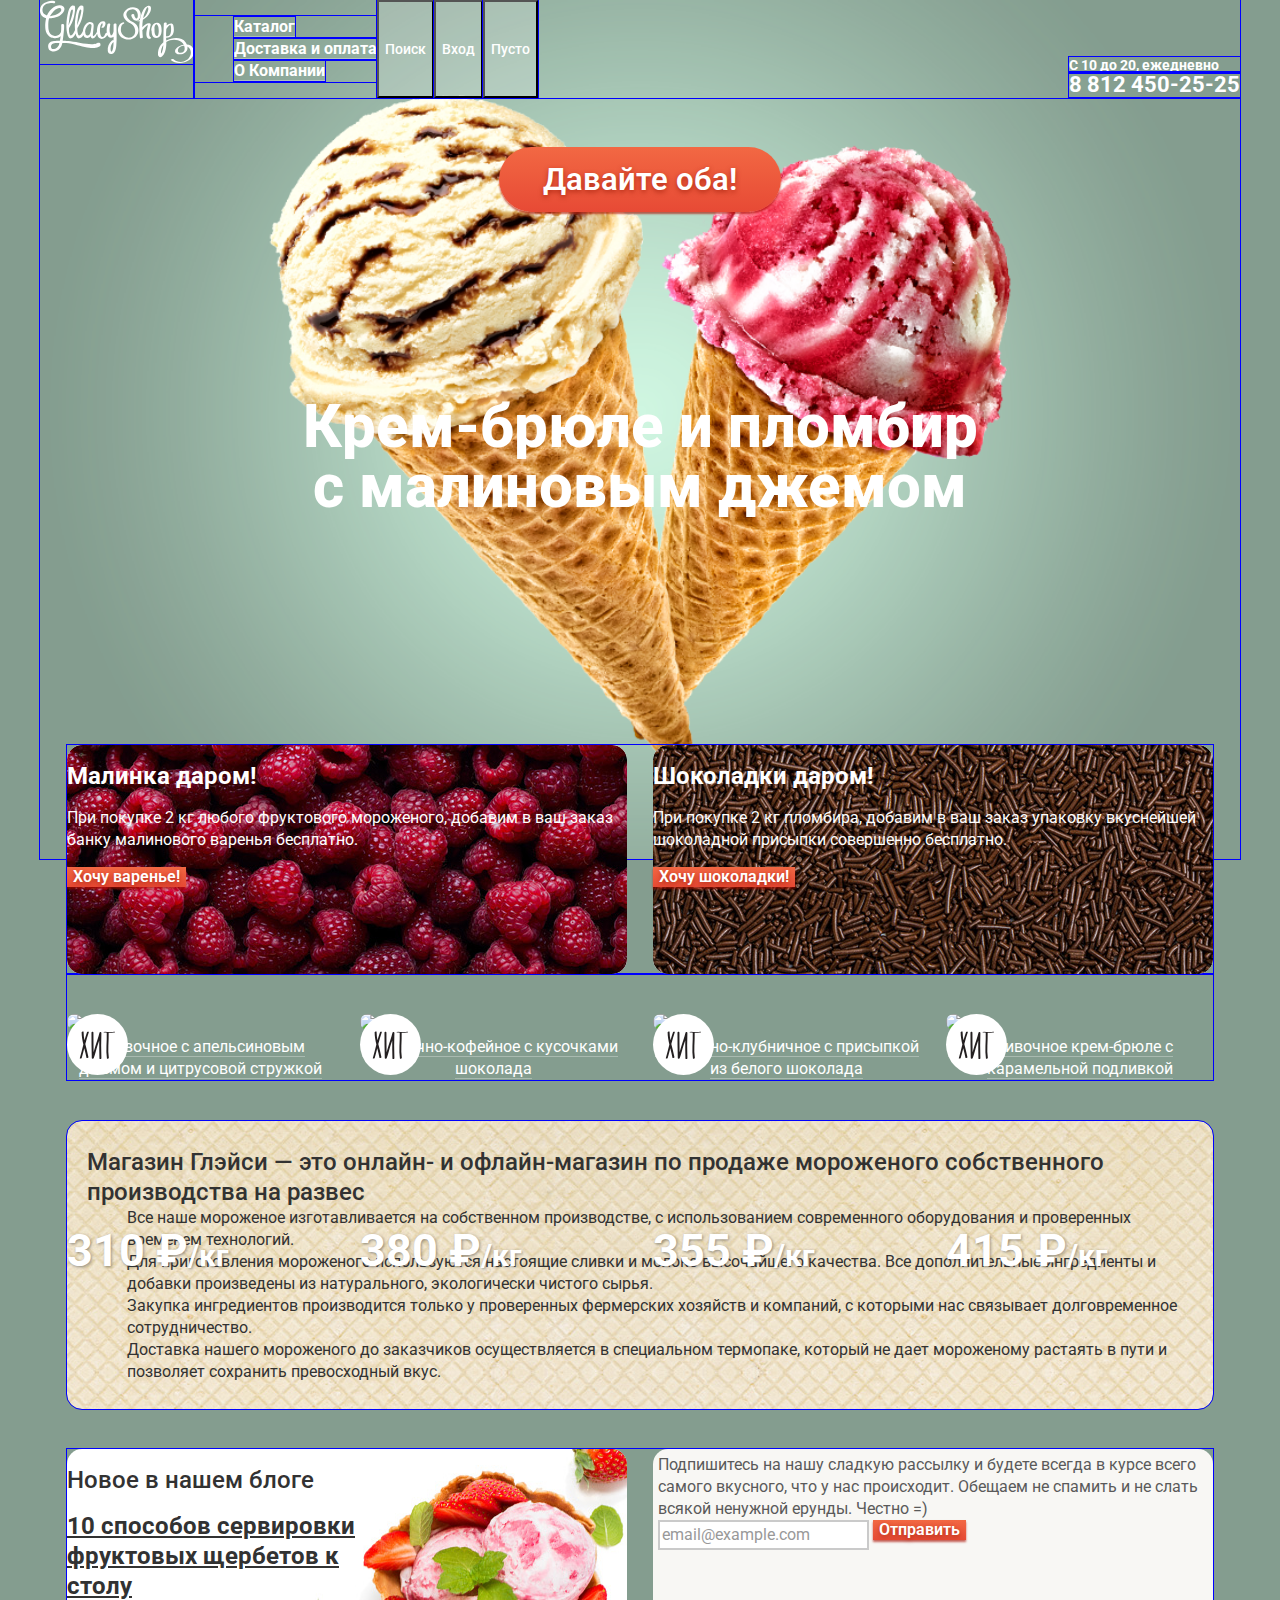
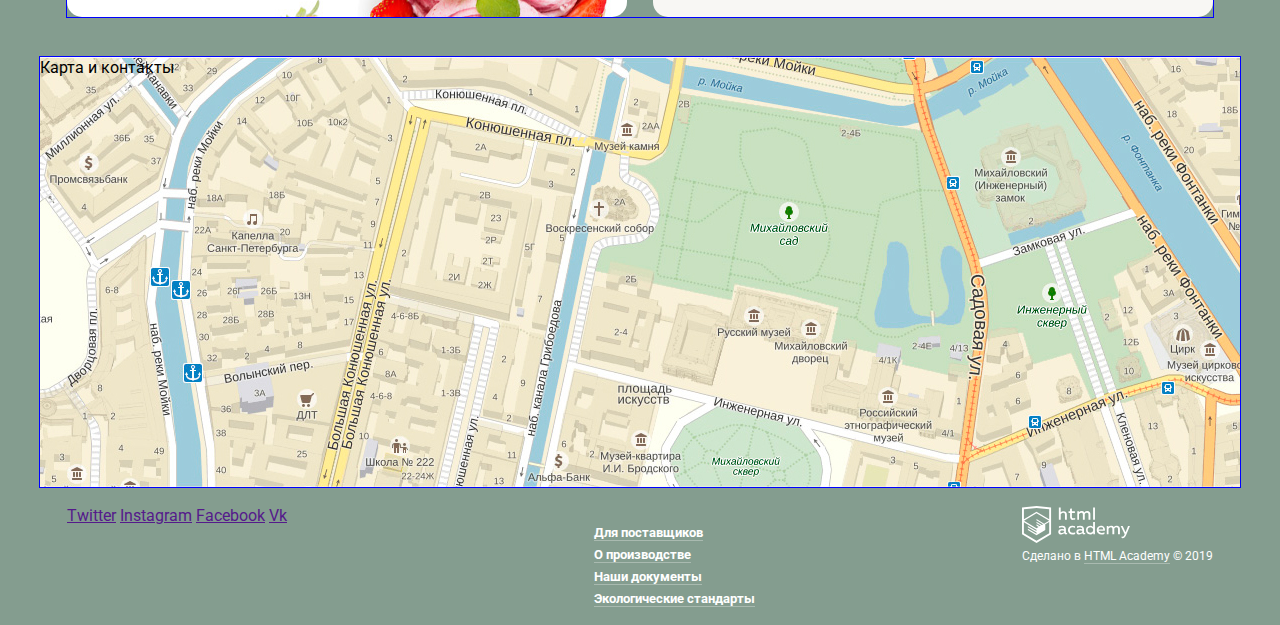
==== index.html @ 3968774e "временно поставил слайдшоу. оформление не финальное." ====
<!DOCTYPE html>
<html lang="ru">

  <head>
    <meta charset="utf-8">
    <title>HTML Academy: Глейси</title>
    <link rel="stylesheet" href="css/normalize.css">
    <link rel="stylesheet" href="css/style.css">
    <link href="https://fonts.googleapis.com/css?family=Roboto:400,500,700&display=swap" rel="stylesheet">
  </head>

  <body>

    <header class="header">
      <div class="header-top">
        <a><img class="logo" src="img/logo.svg" alt="Глейси"></a>
        <nav class="main-menu">
          <ul class="menu-list">
            <li class="menu-item">
              <a href="catalog.html">Каталог</a>
              <ul class="menu-sub-list visually-hidden">
                <li class="menu-sub-item"><a href="">Новинки</a></li>
                <li class="menu-sub-item"><a href="catalog.html">Сливочное</a></li>
                <li class="menu-sub-item"><a href="">Щербеты</a></li>
                <li class="menu-sub-item"><a href="">Фруктовый лед</a></li>
                <li class="menu-sub-item"><a href="">Мелорин</a></li>
              </ul>
            </li>
            <li class="menu-item"><a href="">Доставка и оплата</a></li>
            <li class="menu-item"><a href="">О Компании</a></li">
          </ul>
        </nav>
        
        <button class="header-button" type="button">Поиск</button>
        <div class="visually-hidden">
          <form name="search" method="GET" action="https://echo.htmlacademy.ru">
            <label class="visually-hidden" for="search">
              Поиск:
            </label>
            <input class="input-field" type="search" name="search" placeholder="Крем-брюле" id="search">
            <button class="visually-hidden">Найти</button>
          </form>
        </div>

        <button class="header-button auth-button" type="button">Вход</button>
        <div class="visually-hidden">
          <form name="auth" method="POST" action="https://echo.htmlacademy.ru">
            <label class="visually-hidden" for="auth-email">Email:</label>
            <input class="input-field" type="email" name="email" placeholder="email@example.com" id="auth-email" required>

            <label for="auth-password" class="visually-hidden">Пароль:</label>
            <input class="input-field" type="password" name="password" placeholder="••••••••" id="auth-password" required>
            
            <button>Войти</button>

            <a class="link-black" href="">Забыли пароль?</a>
            <a class="link-black" href="">Новая регистрация</a>
          </form>
        </div>

        <button class="header-button basket-button" type="button">Пусто</button>
      </div>
      
        <div class="work-info">
          <p class="work-time">С 10 до 20, ежедневно</p>
          <p class="work-phone"><a href="tel:88124502525">8 812 450-25-25</a></p>
        </div>
    </header>

    <main class="main">

      <section class="slideshow">
        <div class="slide">
          <h3>Крем-брюле и пломбир с малиновым джемом</h3>
          <a class="link-button slide-button" href="#">Давайте оба!</a>
        </div>
      </section>

      <section class="short-banners">
        <div class="raspberry-banner">
          <h2>Малинка даром!</h2>
          <p>При покупке 2 кг любого фруктового мороженого, добавим в ваш заказ банку малинового варенья бесплатно.</p>
          <button class="action-button" type="button">Хочу варенье!</button>
        </div>

        <div class="chocolate-banner">
          <h2>Шоколадки даром!</h2>
          <p>При покупке 2 кг пломбира, добавим в ваш заказ упаковку вкуснейшей шоколадной присыпки совершенно бесплатно.</p>
          <button class="action-button" type="button">Хочу шоколадки!</button>
        </div>
      </section>

      <section class="goods-offer">
        <ul class="catalog-list">
          <li class="catalog-item hit">
            <figure class="catalog-position">
              <img src="./img/icecreams/1.jpg">
              <figcaption class="item-caption">
                <a class="link" href="">Сливочное с апельсиновым джемом и цитрусовой стружкой</a>
              </figcaption>
            </figure>
            <div class="item-price">310 ₽<span>/кг</span></span></div>
          </li>
          <li class="catalog-item hit">
            <figure class="catalog-position">
              <img src="./img/icecreams/2.jpg">
              <figcaption class="item-caption">
                <a class="link" href="">Сливочно-кофейное с кусочками шоколада</a>
              </figcaption>
            </figure>
            <div class="item-price">380 ₽<span>/кг</span></span></div>
          </li>
          <li class="catalog-item hit">
            <figure class="catalog-position">
              <img src="./img/icecreams/3.jpg">
              <figcaption class="item-caption">
                <a class="link" href="">Сливочно-клубничное с присыпкой из белого шоколада</a>
              </figcaption>
            </figure>
            <div class="item-price">355 ₽<span>/кг</span></span></div>
          </li>
          <li class="catalog-item hit">
            <figure class="catalog-position">
              <img src="./img/icecreams/4.jpg">
              <figcaption class="item-caption">
                <a class="link" href="">Сливочное крем-брюле с карамельной подливкой</a>
              </figcaption>
            </figure>
            <div class="item-price">415 ₽<span>/кг</span></span></div>
          </li>
        </ul>
      </section>

      <article class="about-us">
        <h1>Магазин Глэйси — это онлайн- и офлайн-магазин по продаже мороженого собственного производства на развес</h1>
        <ul class="about-list">
          <li class="about-item">
            Все наше мороженое изготавливается на собственном производстве, с использованием современного оборудования и проверенных временем технологий.
          </li>
          <li class="about-item">
            Для приготовления мороженого используются настоящие сливки и молоко высочайшего качества. Все дополнительные ингредиенты и добавки произведены из натурального, экологически чистого сырья.
          </li>
          <li class="about-item">
            Закупка ингредиентов  производится только у проверенных фермерских хозяйств и компаний, с которыми нас связывает долговременное сотрудничество.
          </li>
          <li class="about-item">
            Доставка нашего мороженого до заказчиков осуществляется в специальном термопаке, который не дает мороженому растаять в пути и позволяет сохранить превосходный вкус.
          </li>
        </ul>
      </article>
        <div class="blocks">  
          <article class="blog-news">
            <h2>Новое в нашем блоге</h2>
            <p class="news-paragraph"><a href="">10 способов сервировки<br>фруктовых щербетов к<br>столу</a></p>
          </article>
          
          <article class="subscribe-block">
            <div class="subscribe-content">
              <h2 class="visually-hidden">Подписка на рассылку</h2>
              <p>Подпишитесь на нашу сладкую рассылку и будете всегда в курсе всего самого вкусного, что у нас происходит. Обещаем не спамить и не слать всякой ненужной ерунды. Честно =)</p>
              <form name="subscribe" method="POST" action="https://echo.htmlacademy.ru">
                <label class="visually-hidden" for="subscribe-email">Email:</label>
                <input class="input-field" type="email" name="email" placeholder="email@example.com" id="subscribe-email" required>
                <button class="action-button">Отправить</button>
              </form>
            </div>
          </article>
        </div>

      <section class="contacts">
        <h2 class="visually-hidden">Наш адрес</h2>
        Карта и контакты
      </section>
      
    </main>

    <footer class="footer">
      <div class="social-links">
        <a href="">Twitter</a>
        <a href="">Instagram</a>
        <a href="">Facebook</a>
        <a href="">Vk</a>
      </div>
      <ul class="papers-list">
        <li class="papers-item"><a class="link" href="">Для поставщиков</a></li>
        <li class="papers-item"><a class="link" href="">О производстве</a></li>
        <li class="papers-item"><a class="link" href="">Наши документы</a></li>
        <li class="papers-item"><a class="link" href="">Экологические стандарты</a></li>
      </ul>
      <div class="designed-by">
        <a href="https://htmlacademy.ru/intensive/htmlcss"><img class="htmlacademy-logo" src="img/logo-htmlacademy.svg" width="108" height="39" alt="логотип html academy"></a><br>
        Сделано в <a class="link" href="https://htmlacademy.ru/intensive/htmlcss">HTML Academy</a> © 2019
      </div>
    </footer>

    <div class="feedback visually-hidden">
      <h2>Мы обязательно вам ответим!</h2>
      <button type="button">Закрыть</button>
      <form name="feedback" method="POST" action="https://echo.htmlacademy.ru">
        <label class="visually-hidden" for="feedback-name">Имя и фамилия:</label>
        <input class="input-field" type="text" name="name" placeholder="Имя Фамилия" id="feedback-name" required>
        
        <label class="visually-hidden" for="feedback-email">Email:</label>
        <input class="input-field" type="email" name="email" placeholder="email@example.com" id="feedback-email" required>
        
        <label class="visually-hidden" for="feedback-message">Сообщение:</label>
        <textarea class="input-field" name="message" rows="6" placeholder="В свободной форме" id="feedback-message" required></textarea>
        
        <button class="action-button">Отправить</button>
      </form>
      
    </div>
  </body>
</html>
---- css/style.css ----
/* 
Памятка:

1. Позиционирование
2. Блочная модель
3. Типографика
4. Оформление
5. Анимация
6. Разное 
*/

html {
  box-sizing: border-box;
}

body {
  font-family: "Roboto", "Arial", sans-serif;
  font-size: 16px;
  line-height: 22px;

  background-color: #849d8f;
}

.link {
  color: #ffffff;
  text-decoration: none;

  border-bottom: 1px solid rgba(255, 255, 255, 0.3);
}

.link:hover,
.link:active {
  color: #ffbc9e;

  border-bottom: 1px solid rgba(255, 188, 158, 0.3);
}

.link-black {
  color: #323232;
  text-decoration: none;

  border-bottom: 1px solid rgba(50, 50, 50, 0.3);
}

.link-black:hover,
.link-black:active {
  color: #e84d37;

  border-bottom: 1px solid rgba(232, 77, 55, 0.3);
}

*, *::before, *::after {
  box-sizing: inherit;
}

.input-field {
  font-size: 16px;
  line-height: 24px;
  font-weight: bold;
  color: #323232;
  
  border: solid 2px rgba(154, 154, 154, 0.52);
}

.input-field::placeholder {
  font-weight: normal;
  color: #999999;
}

.input-field:focus {
  border: solid 2px rgba(46, 136, 228, 0.52);
}

.visually-hidden:not(:focus):not(:active) {
  position: absolute;

  width: 1px;
  height: 1px;
  margin: -1px;
  border: 0;
  padding: 0;

  white-space: nowrap;

  clip-path: inset(100%);
  clip: rect(0 0 0 0);
  overflow: hidden;
}

.header, 
.main, 
.footer {
  width: 1200px;
  margin: 0 auto;
}
.header *,
main > * {
  outline: 1px solid blue;
}
/* header */


.header {
  display: flex;
  flex-direction: column;
  position: relative;
}

.header-top {
  display: flex;
  
}

.menu-list {
  list-style: none;
}

.menu-item a {
  font-weight: bold;
  line-height: 18px;
  color: #ffffff;
  text-decoration: none;

  border-bottom: 1px solid rgba(255, 255, 255, 0.3);
}

.menu-item a:hover {
  color: #333333;

  background-color: #f7f6f3;
}

.menu-sub-list {
  background-color: #f8f7f4;

  list-style: none;
}

.menu-sub-item a {
  font-size: 14px;
  font-weight: normal;
  line-height: 16px;
  color: #323232;
  text-decoration: none;
  
}

.menu-sub-item a:hover {
  background-color: #fbded7;
}

.menu-sub-item a:active {
  background-color: #f6b5a5;

  text-decoration: none;
}

.menu-sub-item > a {
  font-weight: bold;
}

a.active {
  color: #ffffff;

  border: 0;
  background-color: #d07058;
}

.header-button {
  text-align: right;
  font-size: 14px;
  font-weight: 500;
  line-height: 16px;
  color: #ffffff;

  background-color: rgba(255, 255, 255, 0.2);
}

.header-button:hover {
  color: #323232;

  background-color: #ffffff;  
}

.not-empty {
  color: #323232;

  background-color: #ffffff;
}

.work-info {
  position: absolute;
  bottom: 0;
  right: 0;
}

.work-time {
  margin: 0;
  
  font-size: 14px;
  font-weight: bold;
  line-height: 16px;
  color: #ffffff;
  
}

.work-phone {
  margin: 0;
}

.work-phone a {
  font-size: 22px;
  font-weight: bold;
  line-height: 24px;
  color: #ffffff;
  text-decoration: none;
}

/* main */
.slideshow {
  position: absolute;
  top: 0;

  z-index: -1;
}

.slide {
  width: 1200px;
  height: 859px;

  text-align: center;

  background-image: url("../img/slide-1.png");
  background-repeat: no-repeat;
  background-size: 100%;
  background-position: top center;
  
}

.slide h3 {  
  position: relative;
  top: 397px;

  width: 700px;
  margin: 0 auto;
  margin-bottom: 27px;
  
  font-size: 60px;
  line-height: 60px;
  font-weight: 800;
  color: #ffffff;
}

.short-banners {
  position: relative;
  display: flex;
  justify-content: space-between;

  margin: 647px 27px 0 27px;
}

.raspberry-banner,
.chocolate-banner {
  width: 560px;
  height: 229px;

  color: #ffffff;
  background-repeat: no-repeat;
  background-size: cover;

  border-radius: 15px;
}
.raspberry-banner {
  background-image: url("../img/raspberry.jpg");
}

.chocolate-banner {
  background-image: url("../img/chocolate-powder.jpg");
}

.goods-offer {
  margin: 0 27px;
  
  
}

.catalog-list {
  display: flex;
  justify-content: space-between;
  flex-wrap: wrap;

  margin: 0;
  padding: 0;

  list-style: none;
  
}

.catalog-position {
  margin: 0;

}

.catalog-item {
  position: relative;

  margin: 0;
  margin-top: 40px;
  
  width: 267px;
}

.hit::before {
  content: "";
  position: absolute;
  top: 0;
  left: 0;

  width: 61px;
  height: 61px;

  background-image: url("../img/icons/hit.svg");
  background-repeat: no-repeat;
  background-size: 100%;
}

.catalog-item img {
  border-radius: 50%;
}

.item-caption {
  text-align: center;
}

.item-price {
  position: absolute;
  top: 214px;
  left: 0;

  font-size: 45px;
  font-weight: bold;
  line-height: 45px;
  line-height: 1;
  color: #ffffff;
  text-shadow: 1px 1px 3px rgba(49, 50, 53, 0.5);
}

.item-price span {
  text-shadow: 1px 1px 3px rgba(49, 50, 53, 0.5);
  font-size: 30px;
  font-weight: bold;
  line-height: 45px;
  color: #ffffff;
}

.about-us {
  margin: 0 27px;
  margin-top: 41px;
  padding: 26px 20px;

  border-radius: 15px;
  background-color: #ebddc0;
  background-image: url("../img/waffle.jpg");
  background-repeat: no-repeat;
}

.about-us h1 {
  margin: 0;

  font-size: 24px;
  font-weight: 500;
  line-height: 30px;
  color: #323232;
}

.about-list {
  margin: 0;
  list-style: none;
}

.about-item {
  color: #323232;
}
.blocks {
  display: flex;
  justify-content: space-between;

  margin: 0 27px;
  margin-top: 40px;
}

.blog-news {
  width: 560px;

  border-radius: 15px;
  background-color: #ffffff;
  background-image: url(../img/strawberry.jpg);
  background-repeat: no-repeat;
}

.blog-news h2 {
  font-weight: 500;
  color: #323232;
}

.news-paragraph a {
  font-size: 24px;
  font-weight: bold;
  line-height: 30px;
  color: #323232;
}

.news-paragraph a:hover {
  color: #e84d37;
}

.subscribe-block {
  width: 560px;
  padding: 5px;

  border-radius: 15px;
  background-color: #f8f7f4;
  background-image: url(../img/post.svg);
  background-repeat: no-repeat;
}

.subscribe-content {
  border-radius: 15px;
  background-color: #f8f7f4;
  height: 100%;
}

.subscribe-block p {
  margin: 0;
  font-weight: normal;
  color: #5a5a5a;
}

.feedback h2 {
  font-size: 24px;
  font-weight: 500;
  color: #323232;
}

.contacts {
  margin-top: 40px;

  width: 1200px;
  height: 430px
  ;
  background-image: url("../img/map.jpg");
  background-repeat: no-repeat;
  background-size: cover;
  background-position: center;
}

.catalog {
  display: flex;
  flex-direction: column;
  align-items: flex-end;
}

.catalog > * {
  /* outline: 1px solid red; */
}

.paginator {
  display: flex;
  justify-content: space-between;

  margin: 0;
  padding: 0;

  list-style: none;
  width: 190px;
}

.slide-button {
  padding: 12px 44px;

  font-size: 31px;
  line-height: 41px;

  border-radius: 50px;
}

.link-button,
.action-button {
  display: inline-block;
  
  font-weight: 600;

  text-align: center;
  color: #ffffff;
  vertical-align: top;
  text-decoration: none;
  text-shadow: 0 2px 5px rgba(160, 32, 11, 0.76);

  background: #f26843;
  background: linear-gradient(to bottom, #f26843 0%, #e74a35 100%);
  
  box-shadow: 0 2px 2px rgba(172, 16, 0, 0.64);
  border: none;

  cursor: pointer;
}

.link-button:hover,
.action-button:hover {
  background: linear-gradient(to bottom, #f58669 0%, #ec6f5e 100%);
  box-shadow: 0 2px 2px rgba(172, 16, 0, 1);
  }

.link-button:active,
.action-button:active {
  background: linear-gradient(to bottom, #d84732 0%, #e1613e 100%);
  box-shadow: inset 0 2px 2px rgba(172, 16, 0, 1);
}

.breadcrumbs {
  font-size: 14px;
  line-height: 16px;
  color: #ffffff;
}

.title {
  font-size: 35px;
  font-weight: bold;
  line-height: 41px;
  color: #ffffff;
}

/* footer */
footer {
  display: flex;
  justify-content: space-between;

  padding: 0 27px;
  padding-top: 18px;
}

.papers-list {
  list-style: none;
}

.papers-item a {
  font-size: 13px;
  font-weight: bold;
  line-height: 16px;

}

.designed-by {
  font-size: 12px;
  line-height: 16px;
  color: #fefefe;
}

.designed-by a {
  font-size: 12px;
  line-height: 16px;
}
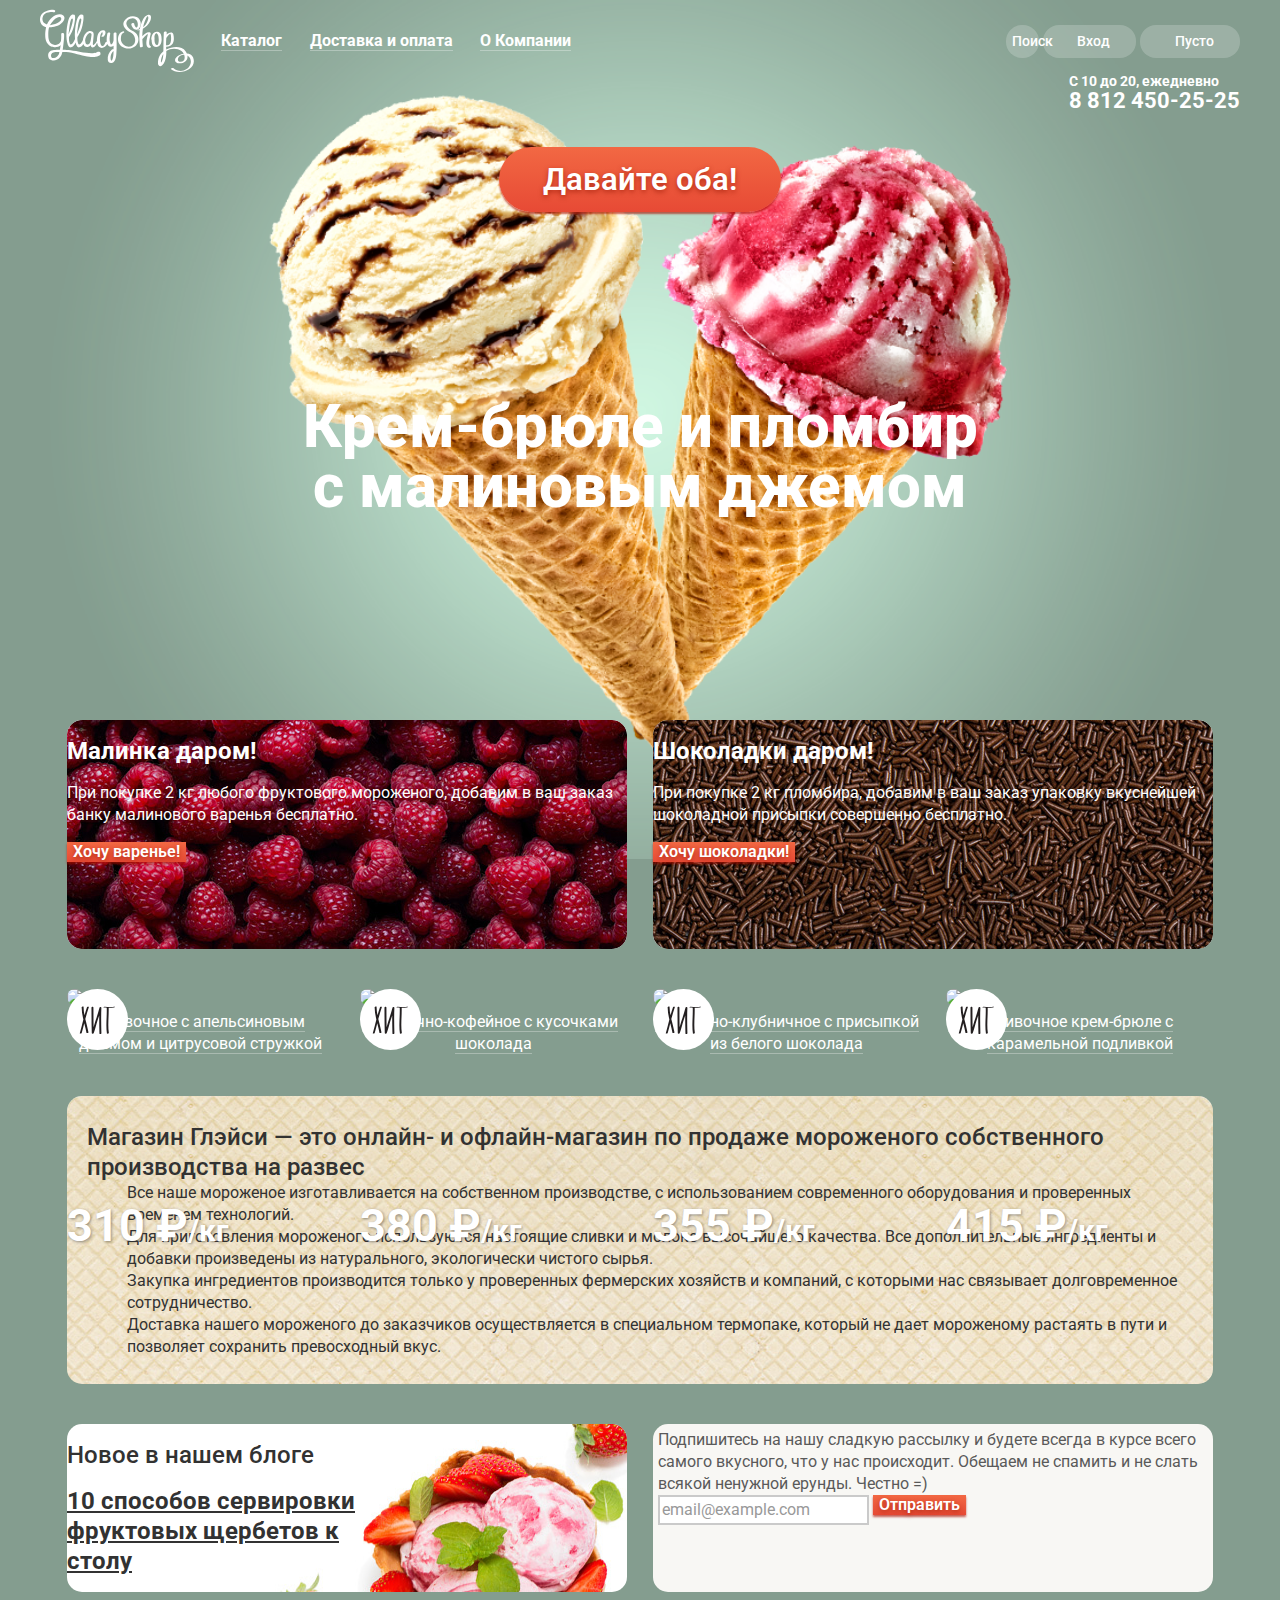
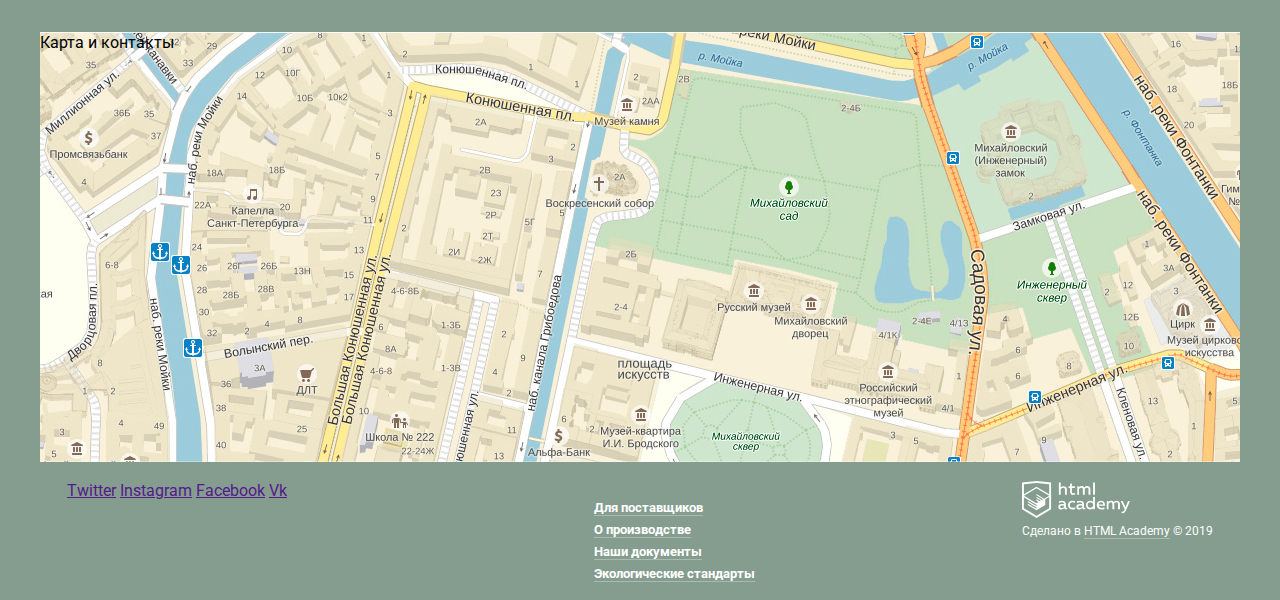
==== commit 0cc7ca2b: "стилизация заголовка" ====
--- a/index.html
+++ b/index.html
@@ -13,7 +13,8 @@
 
     <header class="header">
       <div class="header-top">
-        <a><img class="logo" src="img/logo.svg" alt="Глейси"></a>
+        <a class="link-logo"><img class="logo" src="img/logo.svg" alt="Глейси"></a>
+
         <nav class="main-menu">
           <ul class="menu-list">
             <li class="menu-item">
@@ -31,40 +32,43 @@
           </ul>
         </nav>
         
-        <button class="header-button" type="button">Поиск</button>
-        <div class="visually-hidden">
-          <form name="search" method="GET" action="https://echo.htmlacademy.ru">
-            <label class="visually-hidden" for="search">
-              Поиск:
-            </label>
-            <input class="input-field" type="search" name="search" placeholder="Крем-брюле" id="search">
-            <button class="visually-hidden">Найти</button>
-          </form>
-        </div>
-
-        <button class="header-button auth-button" type="button">Вход</button>
-        <div class="visually-hidden">
-          <form name="auth" method="POST" action="https://echo.htmlacademy.ru">
-            <label class="visually-hidden" for="auth-email">Email:</label>
-            <input class="input-field" type="email" name="email" placeholder="email@example.com" id="auth-email" required>
-
-            <label for="auth-password" class="visually-hidden">Пароль:</label>
-            <input class="input-field" type="password" name="password" placeholder="••••••••" id="auth-password" required>
-            
-            <button>Войти</button>
-
-            <a class="link-black" href="">Забыли пароль?</a>
-            <a class="link-black" href="">Новая регистрация</a>
-          </form>
-        </div>
-
-        <button class="header-button basket-button" type="button">Пусто</button>
+        <div class="header-buttons">
+          <button class="header-button search-button" type="button">Поиск</button>
+          <div class="visually-hidden">
+            <form name="search" method="GET" action="https://echo.htmlacademy.ru">
+              <label class="visually-hidden" for="search">
+                Поиск:
+              </label>
+              <input class="input-field" type="search" name="search" placeholder="Крем-брюле" id="search">
+              <button class="visually-hidden">Найти</button>
+            </form>
+          </div>
+
+          <button class="header-button auth-button" type="button">Вход</button>
+
+          <div class="visually-hidden">
+            <form name="auth" method="POST" action="https://echo.htmlacademy.ru">
+              <label class="visually-hidden" for="auth-email">Email:</label>
+              <input class="input-field" type="email" name="email" placeholder="email@example.com" id="auth-email" required>
+
+              <label for="auth-password" class="visually-hidden">Пароль:</label>
+              <input class="input-field" type="password" name="password" placeholder="••••••••" id="auth-password" required>
+              
+              <button>Войти</button>
+
+              <a class="link-black" href="">Забыли пароль?</a>
+              <a class="link-black" href="">Новая регистрация</a>
+            </form>
+          </div>
+
+          <button class="header-button basket-button" type="button">Пусто</button>
+        </div>
       </div>
       
-        <div class="work-info">
-          <p class="work-time">С 10 до 20, ежедневно</p>
-          <p class="work-phone"><a href="tel:88124502525">8 812 450-25-25</a></p>
-        </div>
+      <div class="work-info">
+        <p class="work-time">С 10 до 20, ежедневно</p>
+        <p class="work-phone"><a href="tel:88124502525">8 812 450-25-25</a></p>
+      </div>
     </header>
 
     <main class="main">
--- a/css/style.css
+++ b/css/style.css
@@ -11,6 +11,21 @@
 6. Разное 
 */
 
+/* ---------- Вспомогательные элементы ---------- */
+
+.header *,
+main > * {
+  /* outline: 1px solid blue; */
+}
+
+.catalog > * {
+  outline: 1px solid red;
+}
+
+/* -------------------------------------------------- */
+/* ---------- Общие стили по всему проекту ---------- */
+/* -------------------------------------------------- */
+
 html {
   box-sizing: border-box;
 }
@@ -95,25 +110,77 @@
   width: 1200px;
   margin: 0 auto;
 }
-.header *,
-main > * {
-  outline: 1px solid blue;
-}
-/* header */
-
+
+a.active {
+  color: #ffffff;
+
+  border: 0;
+  background-color: #d07058;
+}
+
+.link-button,
+.action-button {
+  display: inline-block;
+  
+  font-weight: 600;
+
+  text-align: center;
+  color: #ffffff;
+  vertical-align: top;
+  text-decoration: none;
+  text-shadow: 0 2px 5px rgba(160, 32, 11, 0.76);
+
+  background: #f26843;
+  background: linear-gradient(to bottom, #f26843 0%, #e74a35 100%);
+  
+  box-shadow: 0 2px 2px rgba(172, 16, 0, 0.64);
+  border: none;
+
+  cursor: pointer;
+}
+
+.link-button:hover,
+.action-button:hover {
+  background: linear-gradient(to bottom, #f58669 0%, #ec6f5e 100%);
+  box-shadow: 0 2px 2px rgba(172, 16, 0, 1);
+  }
+
+.link-button:active,
+.action-button:active {
+  background: linear-gradient(to bottom, #d84732 0%, #e1613e 100%);
+  box-shadow: inset 0 2px 2px rgba(172, 16, 0, 1);
+}
+
+/* ------------------------------------- */
+/* ---------- Стили заголовка ---------- */
+/* ------------------------------------- */
 
 .header {
   display: flex;
   flex-direction: column;
   position: relative;
+
+  margin-top: 9px;
 }
 
 .header-top {
   display: flex;
-  
-}
-
+  align-items: center;
+}
+
+.link-logo {
+  line-height: 0;
+}
 .menu-list {
+  display: flex;
+  justify-content: space-between;
+
+  margin: 0;
+  padding: 0;
+  margin-left: 27px;
+
+  width: 350px;
+
   list-style: none;
 }
 
@@ -161,27 +228,75 @@
   font-weight: bold;
 }
 
-a.active {
-  color: #ffffff;
-
-  border: 0;
-  background-color: #d07058;
+.header-buttons {
+  position: absolute;
+  right: 0;
 }
 
 .header-button {
+  height: 33px;
+
   text-align: right;
   font-size: 14px;
   font-weight: 500;
   line-height: 16px;
   color: #ffffff;
 
+  border: 0;
+  border-radius: 16px;
   background-color: rgba(255, 255, 255, 0.2);
+
+  cursor: pointer;
 }
 
 .header-button:hover {
   color: #323232;
 
   background-color: #ffffff;  
+}
+
+.search-button {
+  width: 33px;
+
+
+}
+
+.auth-button {
+  width: 93px;
+
+  text-align: center;
+}
+
+.auth-button::before {
+  content: "";
+
+  margin-right: 7px;
+
+  width: 21px;
+  height: 21px;
+
+  background-image: url("../img/icons/entrance.svg");
+  background-repeat: no-repeat;
+  background-position: center center;
+}
+
+.basket-button {
+  width: 100px;
+  
+  text-align: center;
+}
+
+.basket-button::before {
+  content: "";
+
+  margin-right: 8px;
+
+  width: 21px;
+  height: 21px;
+
+  background-image: url("../img/icons/basket.svg");
+  background-repeat: no-repeat;
+  background-position: center center;
 }
 
 .not-empty {
@@ -192,7 +307,7 @@
 
 .work-info {
   position: absolute;
-  bottom: 0;
+  bottom: -41px;
   right: 0;
 }
 
@@ -218,7 +333,10 @@
   text-decoration: none;
 }
 
-/* main */
+/* -------------------------------------------- */
+/* ---------- Стили главной страницы ---------- */
+/* -------------------------------------------- */
+
 .slideshow {
   position: absolute;
   top: 0;
@@ -456,16 +574,17 @@
   background-position: center;
 }
 
+/* ------------------------------------ */
+/* ---------- Стили каталога ---------- */
+/* ------------------------------------ */
+
+
 .catalog {
   display: flex;
   flex-direction: column;
   align-items: flex-end;
 }
 
-.catalog > * {
-  /* outline: 1px solid red; */
-}
-
 .paginator {
   display: flex;
   justify-content: space-between;
@@ -486,38 +605,7 @@
   border-radius: 50px;
 }
 
-.link-button,
-.action-button {
-  display: inline-block;
-  
-  font-weight: 600;
-
-  text-align: center;
-  color: #ffffff;
-  vertical-align: top;
-  text-decoration: none;
-  text-shadow: 0 2px 5px rgba(160, 32, 11, 0.76);
-
-  background: #f26843;
-  background: linear-gradient(to bottom, #f26843 0%, #e74a35 100%);
-  
-  box-shadow: 0 2px 2px rgba(172, 16, 0, 0.64);
-  border: none;
-
-  cursor: pointer;
-}
-
-.link-button:hover,
-.action-button:hover {
-  background: linear-gradient(to bottom, #f58669 0%, #ec6f5e 100%);
-  box-shadow: 0 2px 2px rgba(172, 16, 0, 1);
-  }
-
-.link-button:active,
-.action-button:active {
-  background: linear-gradient(to bottom, #d84732 0%, #e1613e 100%);
-  box-shadow: inset 0 2px 2px rgba(172, 16, 0, 1);
-}
+
 
 .breadcrumbs {
   font-size: 14px;
@@ -532,7 +620,10 @@
   color: #ffffff;
 }
 
-/* footer */
+/* ----------------------------------- */
+/* ---------- Стили подвала ---------- */
+/* ----------------------------------- */
+
 footer {
   display: flex;
   justify-content: space-between;
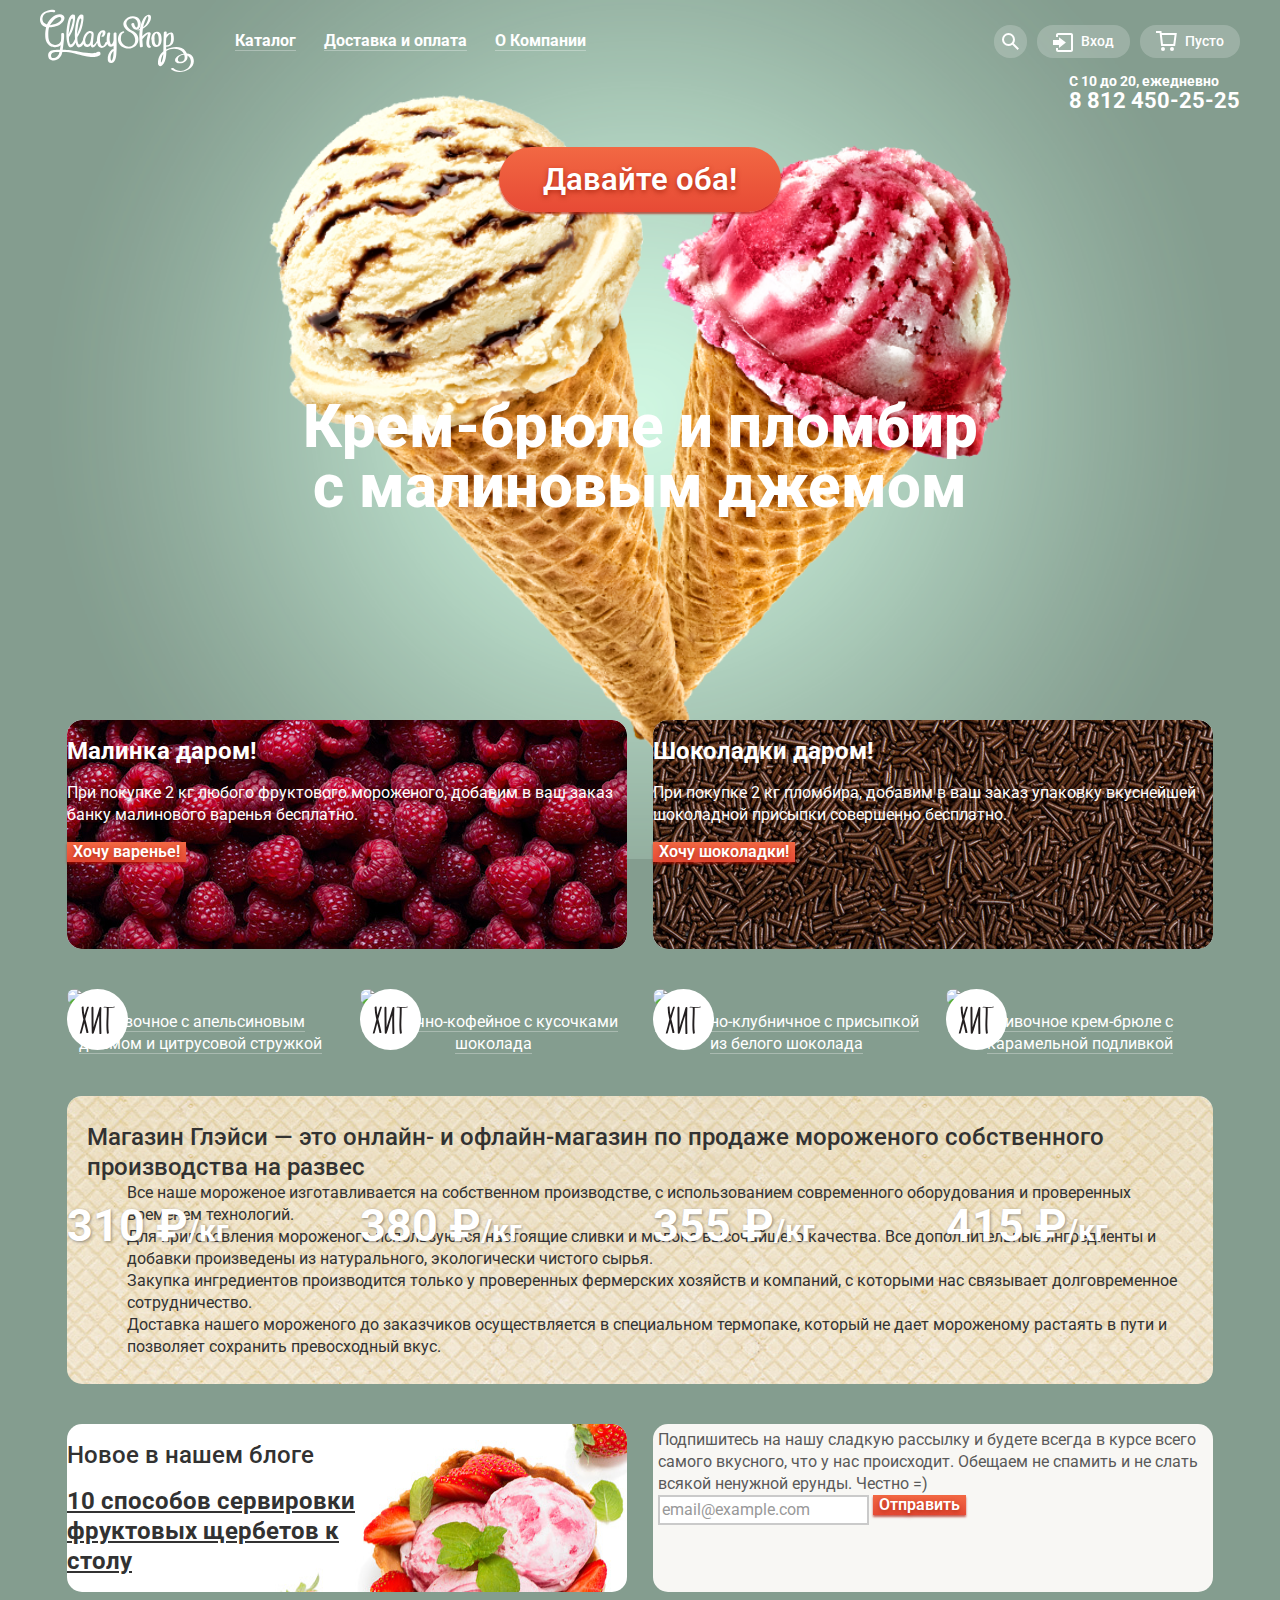
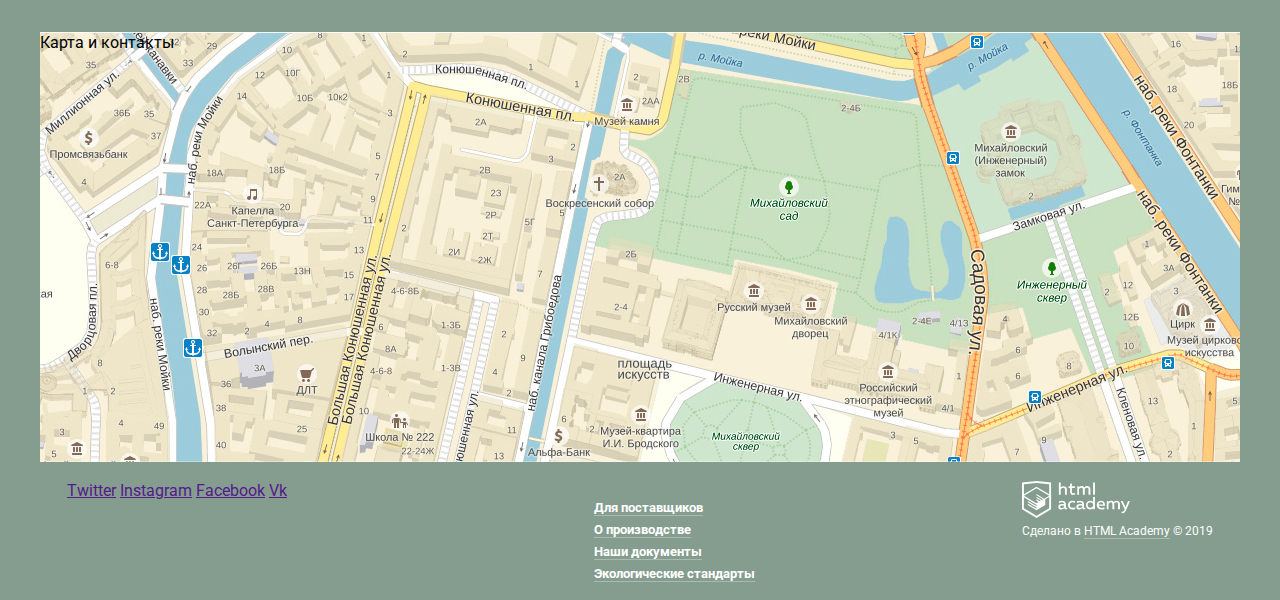
==== commit bfd7d697: "оформление всплывающих окон" ====
--- a/index.html
+++ b/index.html
@@ -18,8 +18,8 @@
         <nav class="main-menu">
           <ul class="menu-list">
             <li class="menu-item">
-              <a href="catalog.html">Каталог</a>
-              <ul class="menu-sub-list visually-hidden">
+              <a href="catalog.html"><span class="menu-link">Каталог</span></a>
+              <ul class="menu-sub-list">
                 <li class="menu-sub-item"><a href="">Новинки</a></li>
                 <li class="menu-sub-item"><a href="catalog.html">Сливочное</a></li>
                 <li class="menu-sub-item"><a href="">Щербеты</a></li>
@@ -27,13 +27,13 @@
                 <li class="menu-sub-item"><a href="">Мелорин</a></li>
               </ul>
             </li>
-            <li class="menu-item"><a href="">Доставка и оплата</a></li>
-            <li class="menu-item"><a href="">О Компании</a></li">
+            <li class="menu-item"><a href=""><span class="menu-link">Доставка и оплата</span></a></li>
+            <li class="menu-item"><a href=""><span class="menu-link">О Компании</span></a></li">
           </ul>
         </nav>
         
         <div class="header-buttons">
-          <button class="header-button search-button" type="button">Поиск</button>
+          <button class="header-button search-button" type="button"><span class="visually-hidden">Поиск</span></button>
           <div class="visually-hidden">
             <form name="search" method="GET" action="https://echo.htmlacademy.ru">
               <label class="visually-hidden" for="search">
@@ -46,19 +46,22 @@
 
           <button class="header-button auth-button" type="button">Вход</button>
 
-          <div class="visually-hidden">
+          <div class="auth-block">
             <form name="auth" method="POST" action="https://echo.htmlacademy.ru">
               <label class="visually-hidden" for="auth-email">Email:</label>
-              <input class="input-field" type="email" name="email" placeholder="email@example.com" id="auth-email" required>
+              <input class="input-field auth-email" type="email" name="email" placeholder="email@example.com" id="auth-email" required>
 
               <label for="auth-password" class="visually-hidden">Пароль:</label>
-              <input class="input-field" type="password" name="password" placeholder="••••••••" id="auth-password" required>
+              <input class="input-field auth-password" type="password" name="password" placeholder="••••••••" id="auth-password" required>
               
-              <button>Войти</button>
-
-              <a class="link-black" href="">Забыли пароль?</a>
-              <a class="link-black" href="">Новая регистрация</a>
+              <button class="action-button auth-block-button">Войти</button>
+              
+              <div class="auth-block-links">
+                <a class="link-black auth-block-link" href="">Новая регистрация</a>
+                <a class="link-black auth-block-link" href="">Забыли пароль?</a>
+              </div>
             </form>
+            
           </div>
 
           <button class="header-button basket-button" type="button">Пусто</button>
--- a/css/style.css
+++ b/css/style.css
@@ -179,18 +179,26 @@
   padding: 0;
   margin-left: 27px;
 
-  width: 350px;
+  /* width: 350px; */
 
   list-style: none;
 }
 
+.menu-item {
+  /* padding: 8px 14px; */
+}
+
 .menu-item a {
-  font-weight: bold;
-  line-height: 18px;
+  display: block;
+  padding: 0 14px;
+
+  height: 32px;
+
+  font-weight: bold;
   color: #ffffff;
   text-decoration: none;
 
-  border-bottom: 1px solid rgba(255, 255, 255, 0.3);
+  border-radius: 16px;
 }
 
 .menu-item a:hover {
@@ -199,19 +207,45 @@
   background-color: #f7f6f3;
 }
 
+.menu-link {
+  line-height: 32px;
+  border-bottom: 1px solid rgba(255, 255, 255, 0.3);
+}
+
+a.active .menu-link,
+.menu-item a:hover .menu-link {
+  border-bottom: 0;
+}
+
 .menu-sub-list {
+  display: none;
+  position: absolute;
+
+  margin: 0;
+  padding: 0;
+
+  width: 143px;
+
   background-color: #f8f7f4;
+  border-radius: 5px;
+  box-shadow: 0px 20px 20px 0 rgba(0, 0, 0, 0.4);
 
   list-style: none;
+  overflow: hidden;
+}
+
+.menu-item a:hover + .menu-sub-list,
+.menu-sub-list:hover {
+  display: block;
 }
 
 .menu-sub-item a {
   font-size: 14px;
   font-weight: normal;
-  line-height: 16px;
+  line-height: 28px;
   color: #323232;
   text-decoration: none;
-  
+  border-radius: 0;
 }
 
 .menu-sub-item a:hover {
@@ -224,19 +258,40 @@
   text-decoration: none;
 }
 
-.menu-sub-item > a {
-  font-weight: bold;
+.menu-sub-item:first-child a {
+  font-weight: bold;
+}
+
+.menu-sub-item:first-child::after {
+  display: block;
+  content: "";
+
+  margin-left: 6px;
+  
+  width: 128px;
+  
+  border-bottom: 1px solid rgba(0, 0, 0, 0.2);
 }
 
 .header-buttons {
+  display: flex;
+  justify-content: space-between;
+  align-items: center;
+  
   position: absolute;
   right: 0;
+
+  width: 246px;
 }
 
 .header-button {
+  display: flex;
+  justify-content: center;
+  align-items: center;
+
   height: 33px;
 
-  text-align: right;
+  /* text-align: right; */
   font-size: 14px;
   font-weight: 500;
   line-height: 16px;
@@ -258,7 +313,13 @@
 .search-button {
   width: 33px;
 
-
+  background-image: url("../img/icons/loupe.svg");
+  background-repeat: no-repeat;
+  background-position: center;
+}
+
+.search-button:hover {
+  background-image: url("../img/icons/loupe-black.svg");
 }
 
 .auth-button {
@@ -268,6 +329,7 @@
 }
 
 .auth-button::before {
+  display: inline-block;
   content: "";
 
   margin-right: 7px;
@@ -275,9 +337,73 @@
   width: 21px;
   height: 21px;
 
+  color: #ffffff;
+  background-image: url("../img/icons/entrance-white.svg");
+  background-repeat: no-repeat;
+  background-position: bottom center;
+}
+
+.auth-button:hover::before {
   background-image: url("../img/icons/entrance.svg");
-  background-repeat: no-repeat;
-  background-position: center center;
+}
+
+.auth-block {
+  display: none;
+  position: absolute;
+  top: 35px;
+  right: 109px;
+  
+
+  padding-left: 19px;
+  padding-top: 20px;
+  padding-right: 17px;
+  padding-bottom: 22px;
+  
+  width: 277px;
+  height: 214px;
+
+  border-radius: 5px;
+  box-shadow: 0px 20px 20px 0 rgba(0, 0, 0, 0.4);
+  background-color: #f8f7f4;
+  overflow: hidden;
+
+  z-index: 1;
+}
+
+.auth-email,
+.auth-password {
+  margin-bottom: 20px;
+  padding-left: 14px;
+
+  width: 241px;
+  height: 44px;
+
+  border-radius: 5px;
+  border: solid 1px #d3d3d2;
+  background-color: #ffffff;
+
+}
+
+.auth-block-button {
+  float: left;
+
+  width: 100px;
+  height: 44px;
+
+  border-radius: 22px;
+}
+
+.auth-block-link {
+  margin: 0;
+  margin-bottom: 8px;
+  margin-left: 20px;
+
+  font-size: 13px;
+  line-height: 24px;
+}
+.auth-block:hover,
+.auth-button:hover + .auth-block {
+  display: block;
 }
 
 .basket-button {
@@ -287,6 +413,7 @@
 }
 
 .basket-button::before {
+  display: inline-block;
   content: "";
 
   margin-right: 8px;
@@ -297,6 +424,10 @@
   background-image: url("../img/icons/basket.svg");
   background-repeat: no-repeat;
   background-position: center center;
+}
+
+.basket-button:hover::before {
+  background-image: url("../img/icons/basket-black.svg");
 }
 
 .not-empty {
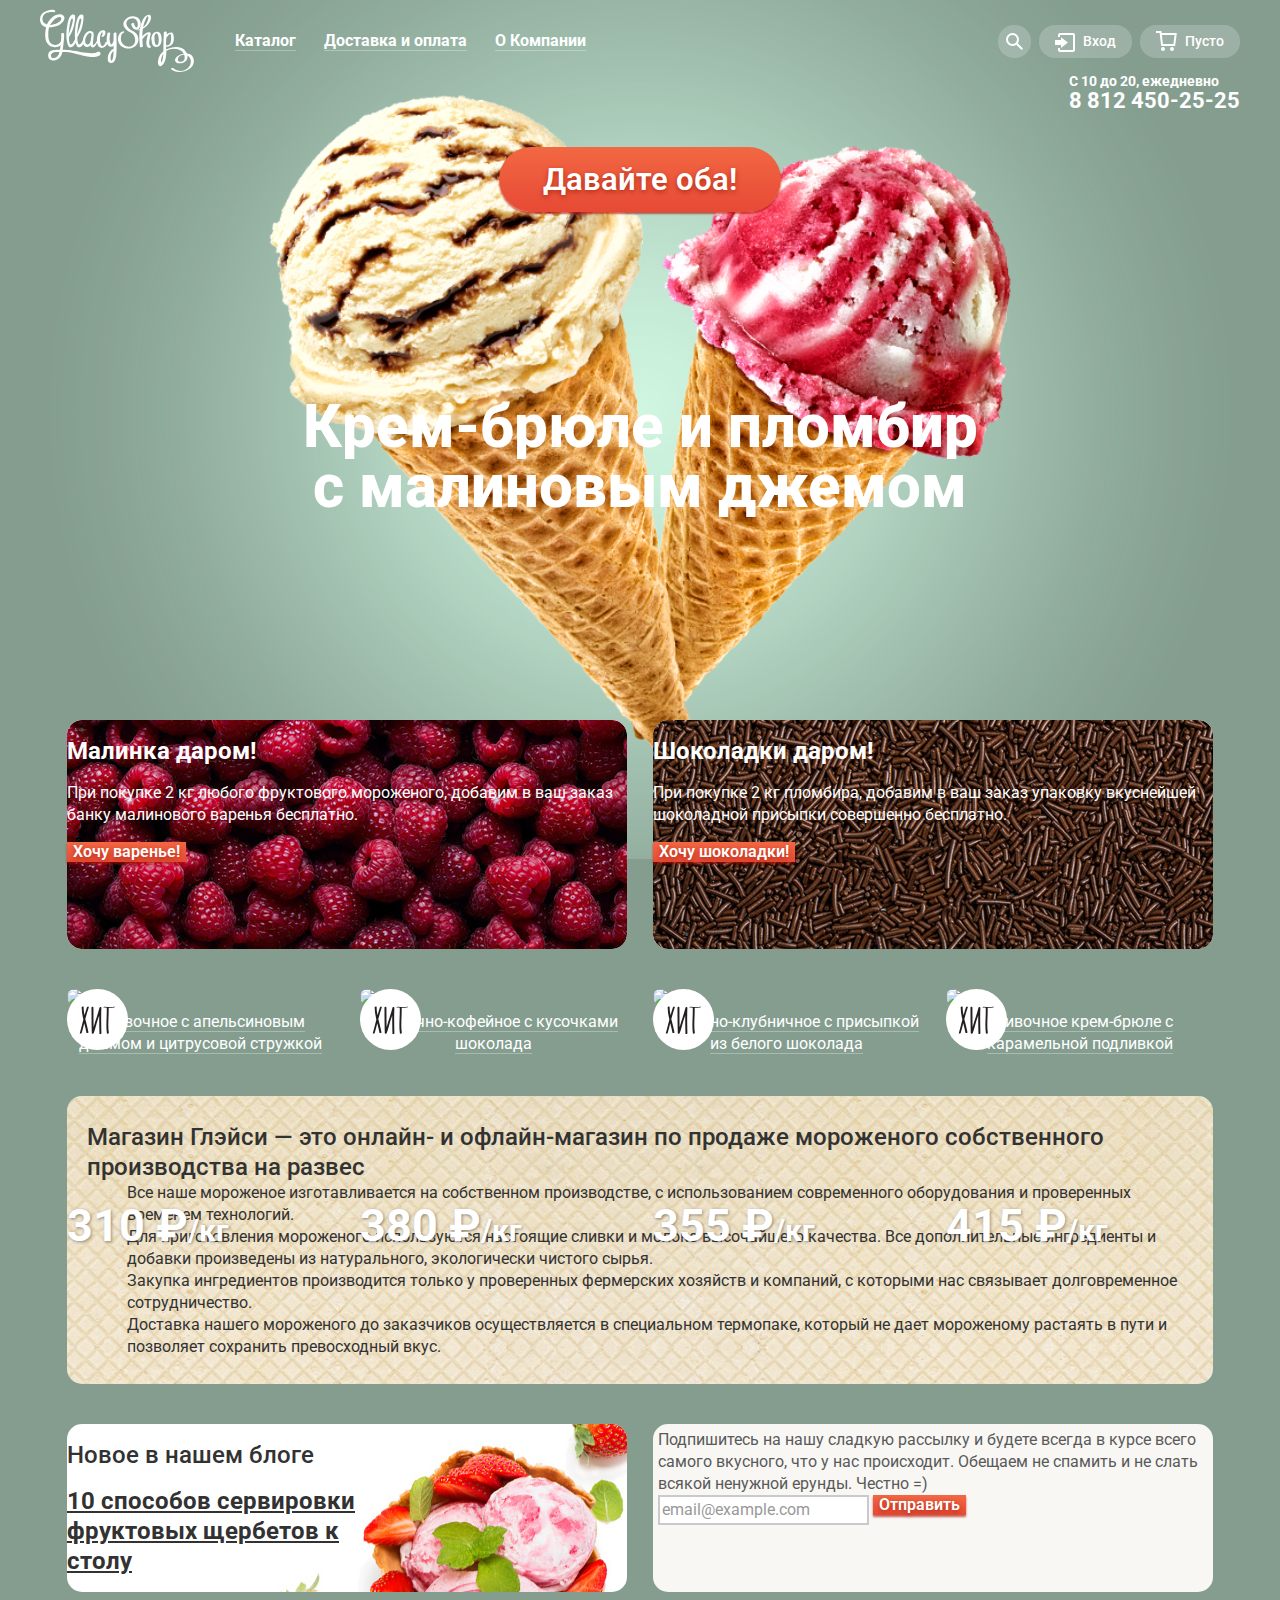
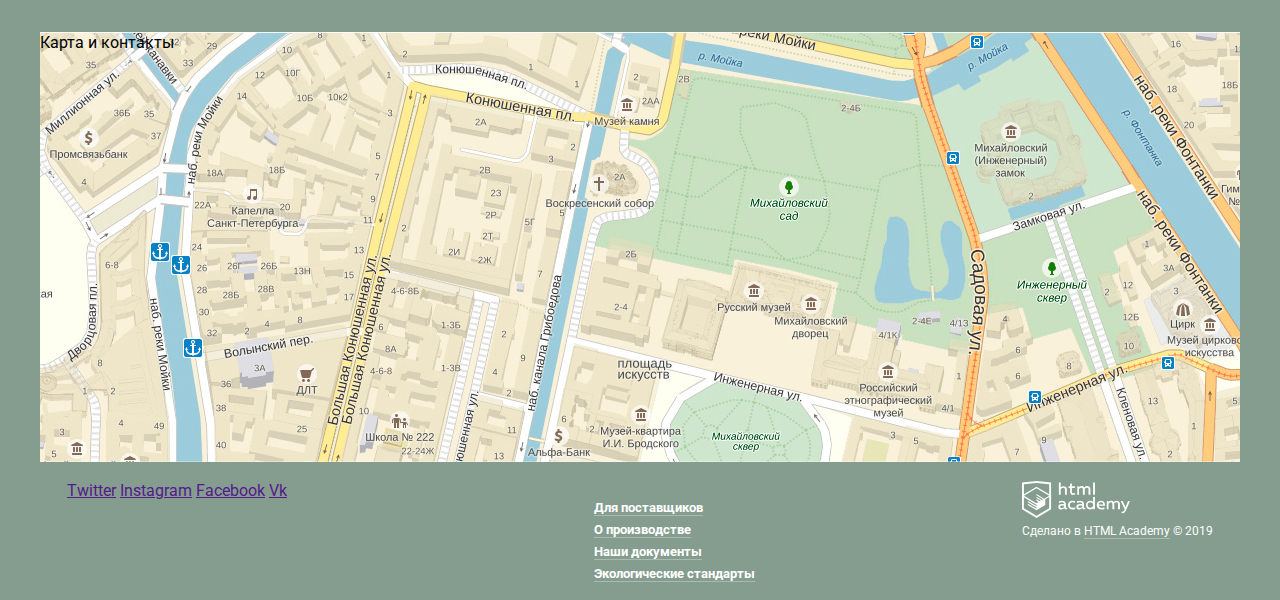
==== commit a61f783d: "поле поиска и иконка корзины с товаром" ====
--- a/index.html
+++ b/index.html
@@ -33,13 +33,14 @@
         </nav>
         
         <div class="header-buttons">
+          
           <button class="header-button search-button" type="button"><span class="visually-hidden">Поиск</span></button>
-          <div class="visually-hidden">
+          <div class="search-block">
             <form name="search" method="GET" action="https://echo.htmlacademy.ru">
               <label class="visually-hidden" for="search">
                 Поиск:
               </label>
-              <input class="input-field" type="search" name="search" placeholder="Крем-брюле" id="search">
+              <input class="input-field search-field" type="search" name="search" placeholder="Крем-брюле" id="search">
               <button class="visually-hidden">Найти</button>
             </form>
           </div>
--- a/css/style.css
+++ b/css/style.css
@@ -221,6 +221,8 @@
   display: none;
   position: absolute;
 
+  top: 51px;
+
   margin: 0;
   padding: 0;
 
@@ -275,13 +277,13 @@
 
 .header-buttons {
   display: flex;
-  justify-content: space-between;
+  justify-content: flex-end;
   align-items: center;
   
   position: absolute;
   right: 0;
 
-  width: 246px;
+  width: 262px;
 }
 
 .header-button {
@@ -289,9 +291,10 @@
   justify-content: center;
   align-items: center;
 
+  margin-left: 8px;
+
   height: 33px;
-
-  /* text-align: right; */
+  
   font-size: 14px;
   font-weight: 500;
   line-height: 16px;
@@ -322,6 +325,41 @@
   background-image: url("../img/icons/loupe-black.svg");
 }
 
+.search-block {
+  display: none;
+  position: absolute;
+  top: 36px;
+  right: 206px;
+
+  padding: 20px 15px;
+
+  width: 341px;
+  height: 84px;
+
+  border-radius: 5px;
+  box-shadow: 0px 20px 20px 0 rgba(0, 0, 0, 0.4);
+  background-color: #f8f7f4;
+
+  z-index: 1;
+}
+
+.search-block:hover,
+.search-button:hover + .search-block {
+  display: block;
+}
+
+.search-field {
+  margin-bottom: 20px;
+  padding-left: 14px;
+
+  width: 311px;
+  height: 44px;
+
+  border-radius: 5px;
+  border: solid 1px #d3d3d2;
+  background-color: #ffffff;
+}
+
 .auth-button {
   width: 93px;
 
@@ -350,7 +388,7 @@
 .auth-block {
   display: none;
   position: absolute;
-  top: 35px;
+  top: 36px;
   right: 109px;
   
 
@@ -431,9 +469,26 @@
 }
 
 .not-empty {
+  width: 117px;
+
   color: #323232;
 
   background-color: #ffffff;
+}
+
+.not-empty:hover::before,
+.not-empty::before {
+  display: inline-block;
+  content: "";
+
+  margin-right: 8px;
+
+  width: 21px;
+  height: 21px;
+
+  background-image: url("../img/icons/basket-red.svg");
+  background-repeat: no-repeat;
+  background-position: center center;
 }
 
 .work-info {
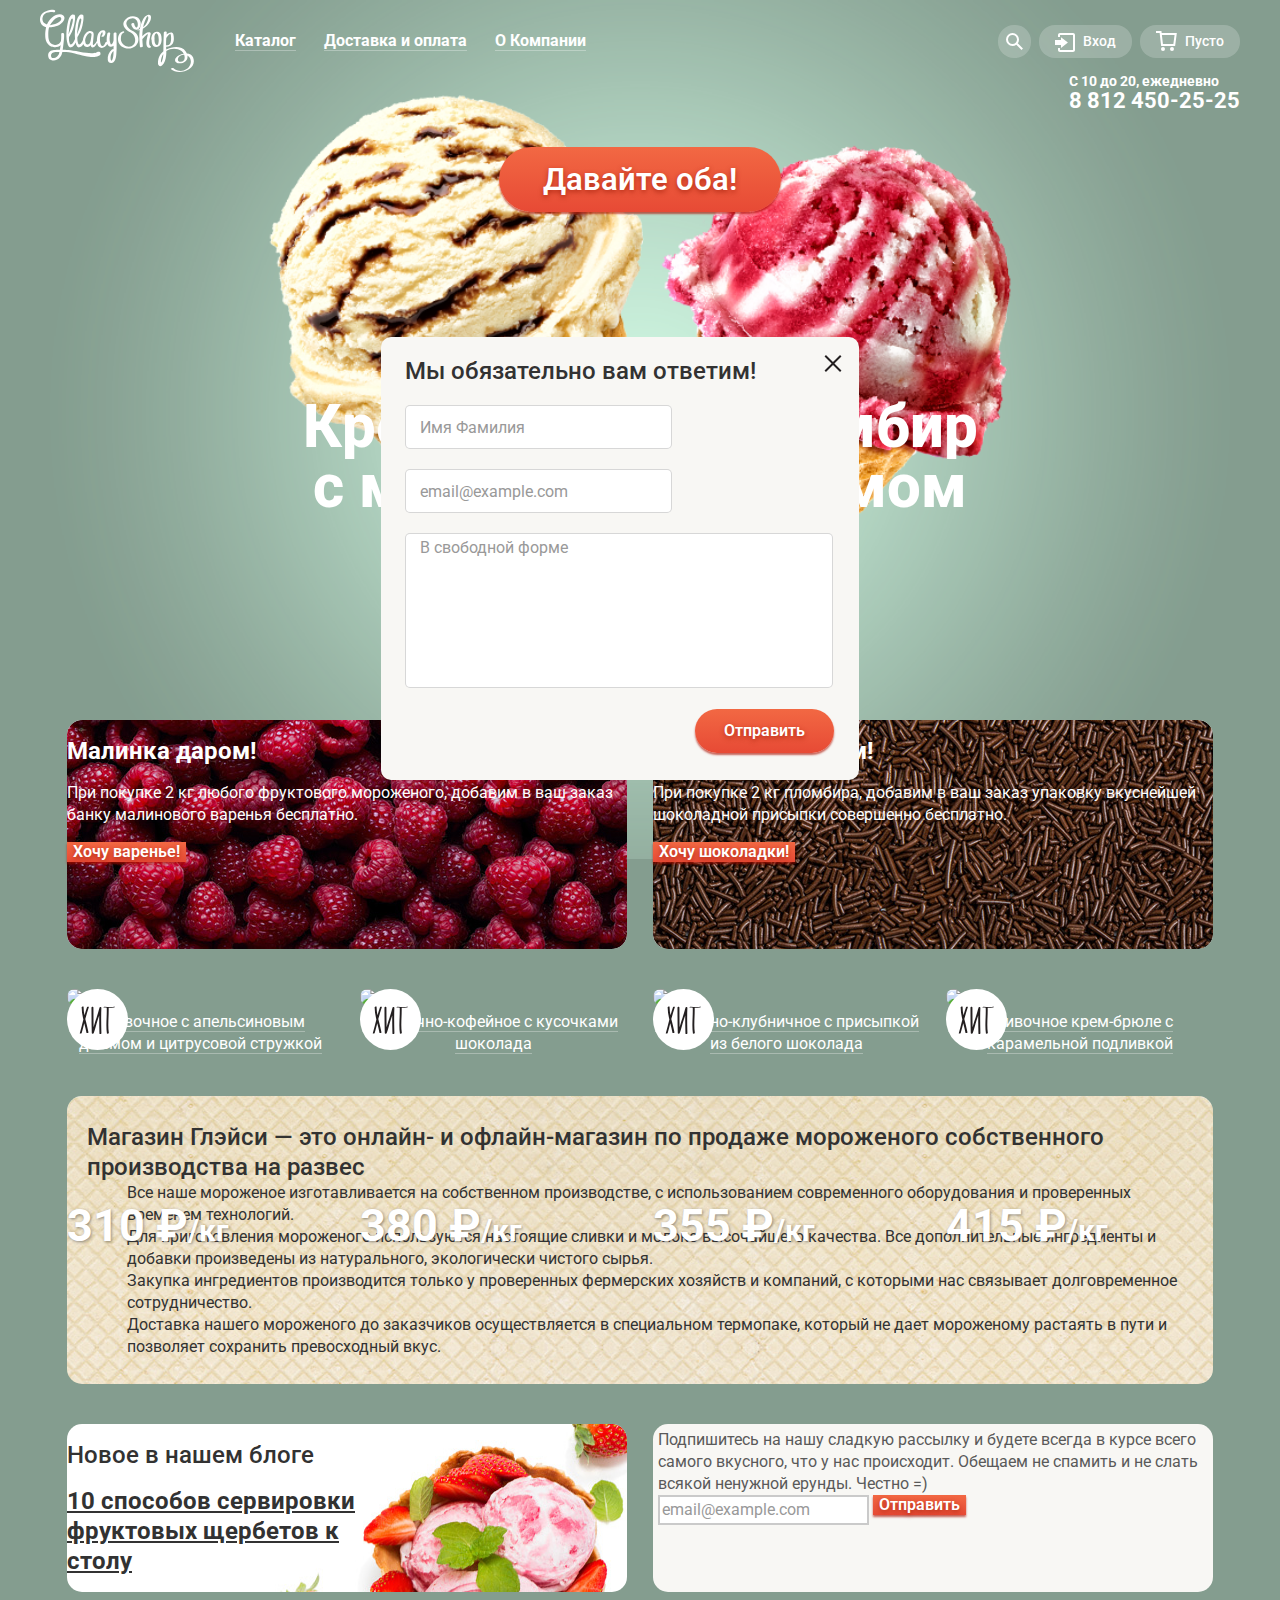
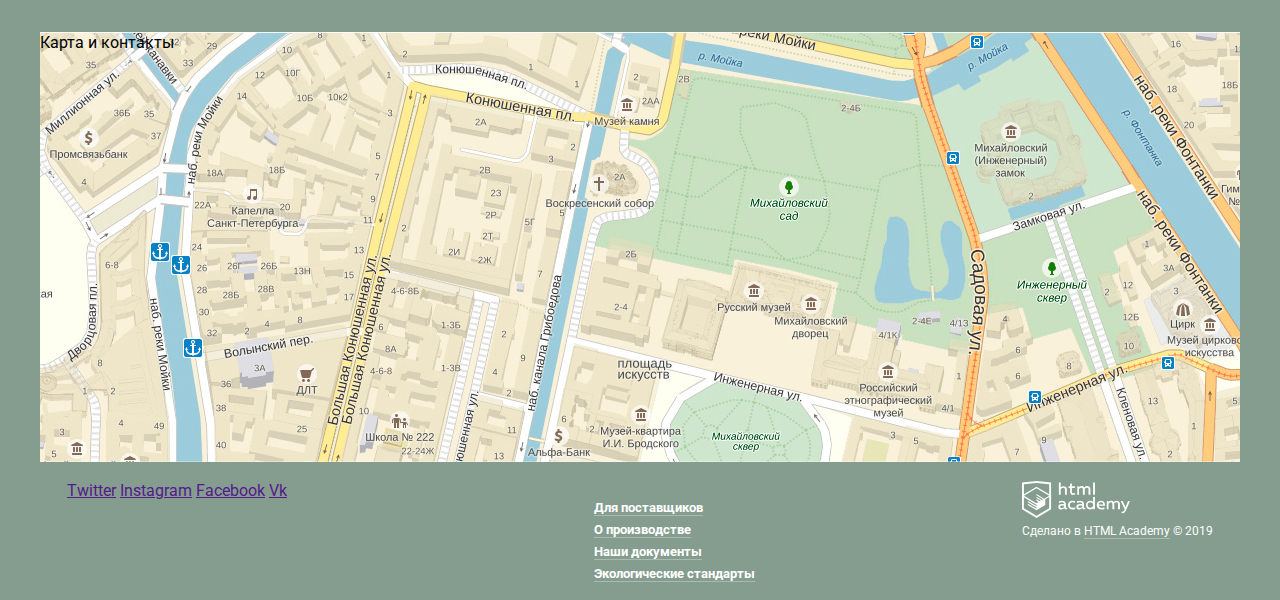
==== commit bab1d0fe: "поле фидбэка" ====
--- a/index.html
+++ b/index.html
@@ -201,22 +201,21 @@
       </div>
     </footer>
 
-    <div class="feedback visually-hidden">
+    <div class="feedback">
       <h2>Мы обязательно вам ответим!</h2>
-      <button type="button">Закрыть</button>
+      <button class="close-button" type="button"><span class="visually-hidden">Закрыть</span></button>
       <form name="feedback" method="POST" action="https://echo.htmlacademy.ru">
         <label class="visually-hidden" for="feedback-name">Имя и фамилия:</label>
-        <input class="input-field" type="text" name="name" placeholder="Имя Фамилия" id="feedback-name" required>
+        <input class="input-field feedback-text" type="text" name="name" placeholder="Имя Фамилия" id="feedback-name" required>
         
         <label class="visually-hidden" for="feedback-email">Email:</label>
-        <input class="input-field" type="email" name="email" placeholder="email@example.com" id="feedback-email" required>
+        <input class="input-field feedback-text" type="email" name="email" placeholder="email@example.com" id="feedback-email" required>
         
         <label class="visually-hidden" for="feedback-message">Сообщение:</label>
-        <textarea class="input-field" name="message" rows="6" placeholder="В свободной форме" id="feedback-message" required></textarea>
-        
-        <button class="action-button">Отправить</button>
+        <textarea class="input-field feedback-textarea" name="message" rows="6" placeholder="В свободной форме" id="feedback-message" required></textarea>
+        
+        <button class="action-button feedback-send">Отправить</button>
       </form>
-      
     </div>
   </body>
 </html>--- a/css/style.css
+++ b/css/style.css
@@ -336,6 +336,7 @@
   width: 341px;
   height: 84px;
 
+  
   border-radius: 5px;
   box-shadow: 0px 20px 20px 0 rgba(0, 0, 0, 0.4);
   background-color: #f8f7f4;
@@ -760,6 +761,83 @@
   background-position: center;
 }
 
+.feedback {
+  position: absolute;
+  top: 337px;
+  left: 381px;
+
+  padding-top: 20px;
+  padding-left: 24px;
+
+  width: 478px;
+  height: 443px;
+
+  border-radius: 10px;
+  background-color: #f8f7f4;
+
+  z-index: 1;
+}
+
+.feedback h2 {
+  margin: 0;
+  margin-bottom: 20px;
+  padding: 0;
+
+  font-size: 24px;
+  font-weight: 500;
+  line-height: 28px;
+  color: #323232;
+}
+
+.close-button {
+  position: absolute;
+  top: 17px;
+  right: 17px;
+
+  width: 18px;
+  height: 18px;
+
+  border: 0;
+  background: none;
+  background-image: url("../img/icons/cross-big.svg");
+  background-repeat: no-repeat;
+  background-position: center;
+  cursor: pointer;
+}
+
+.feedback-text {
+  margin-bottom: 20px;
+  padding-left: 14px;
+
+  width: 267px;
+  height: 44px;
+
+  border-radius: 5px;
+  border: solid 1px rgba(178, 178, 178, 0.52);
+}
+
+.feedback-textarea {
+  padding-left: 14px;
+
+  width: 428px;
+  height: 155px;
+
+  border-radius: 5px;
+  border: solid 1px rgba(178, 178, 178, 0.52);
+
+  resize: none;
+}
+
+.feedback-send {
+  position: absolute;
+  bottom: 27px;
+  right: 25px;
+  
+  width: 139px;
+  height: 44px;
+
+  border-radius: 22px;
+}
 /* ------------------------------------ */
 /* ---------- Стили каталога ---------- */
 /* ------------------------------------ */
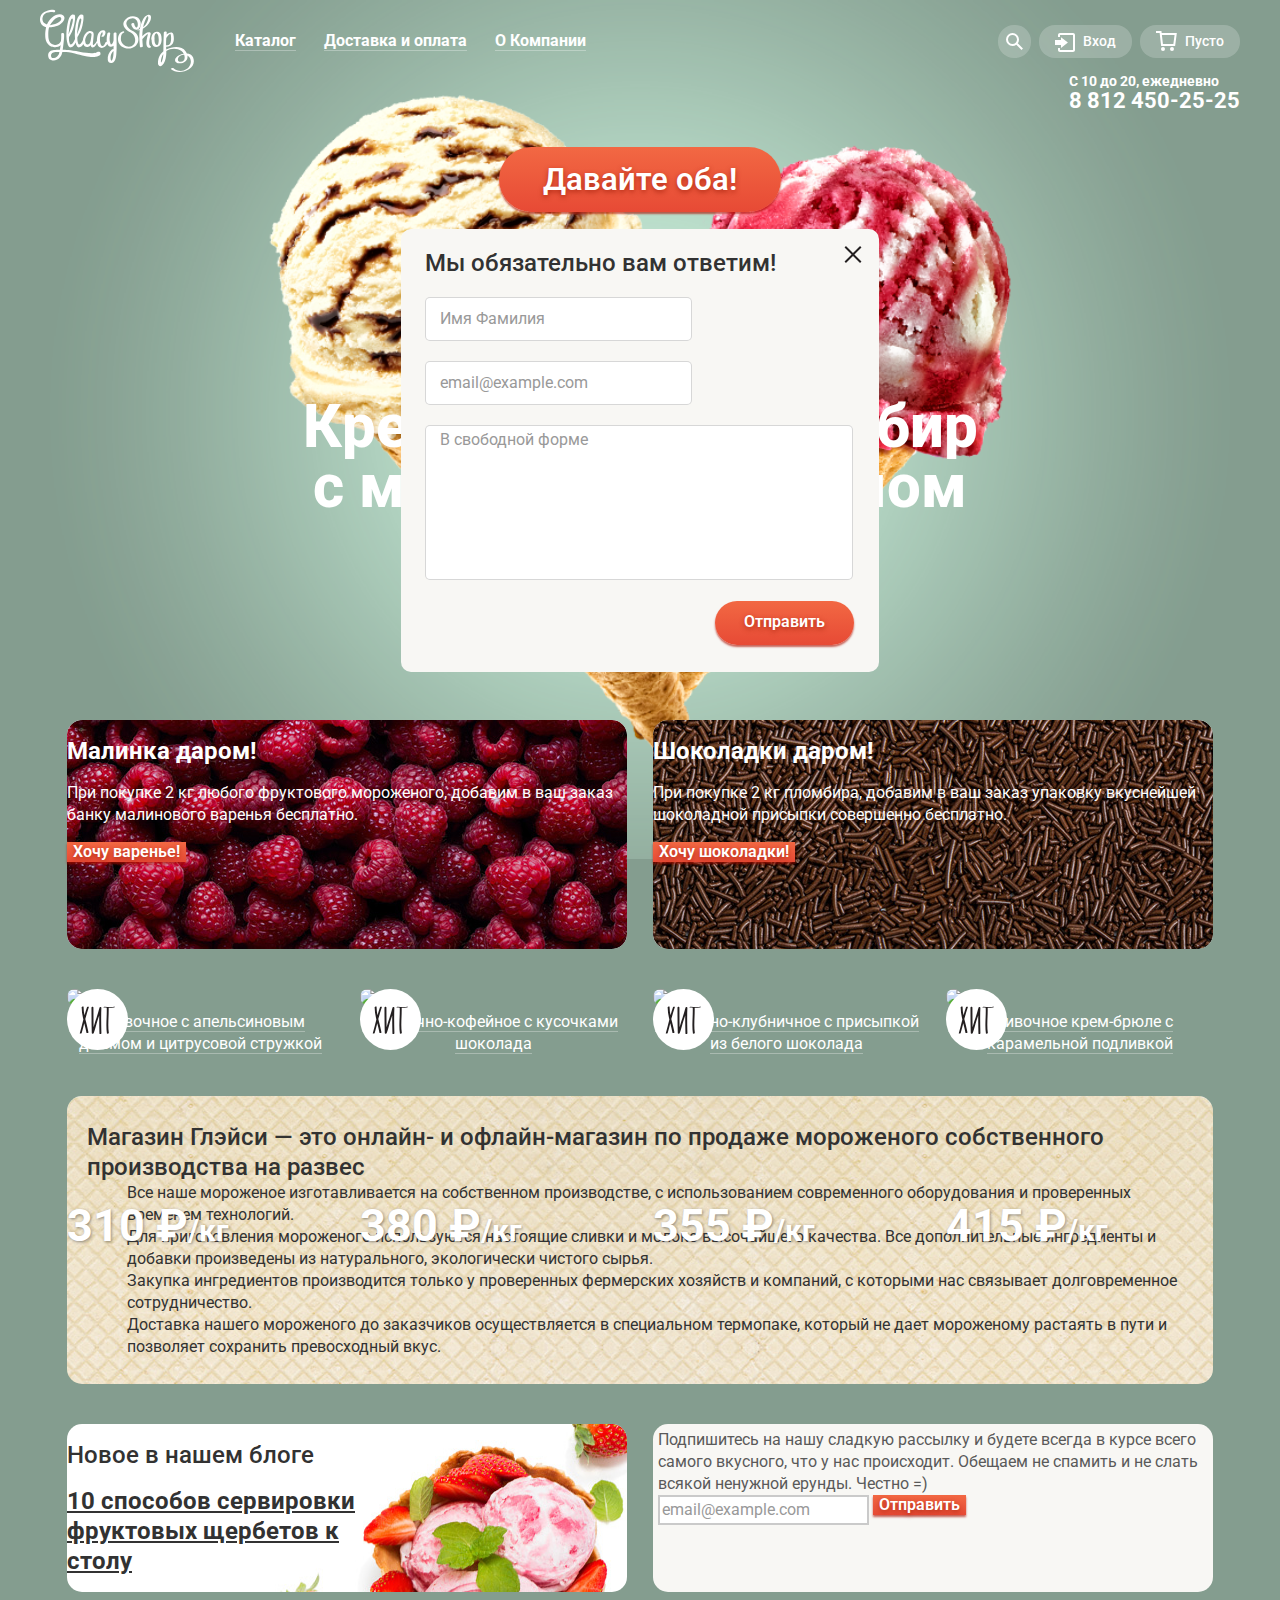
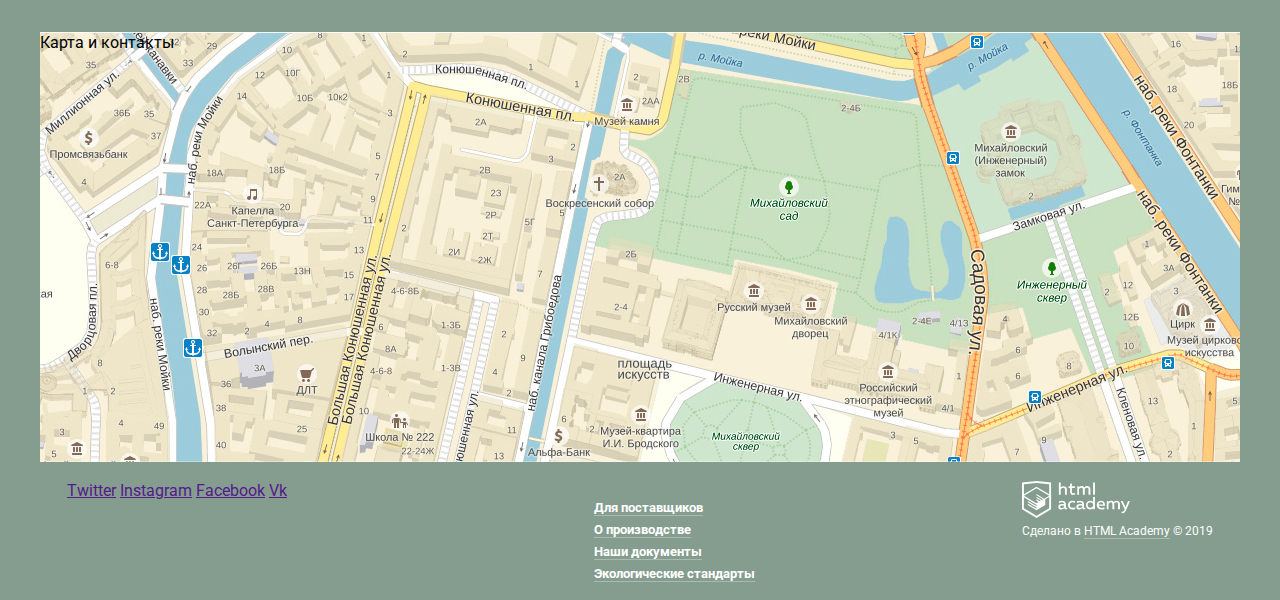
==== commit 2813dc40: "позиционирование попапа" ====
--- a/index.html
+++ b/index.html
@@ -201,21 +201,23 @@
       </div>
     </footer>
 
-    <div class="feedback">
-      <h2>Мы обязательно вам ответим!</h2>
-      <button class="close-button" type="button"><span class="visually-hidden">Закрыть</span></button>
-      <form name="feedback" method="POST" action="https://echo.htmlacademy.ru">
-        <label class="visually-hidden" for="feedback-name">Имя и фамилия:</label>
-        <input class="input-field feedback-text" type="text" name="name" placeholder="Имя Фамилия" id="feedback-name" required>
-        
-        <label class="visually-hidden" for="feedback-email">Email:</label>
-        <input class="input-field feedback-text" type="email" name="email" placeholder="email@example.com" id="feedback-email" required>
-        
-        <label class="visually-hidden" for="feedback-message">Сообщение:</label>
-        <textarea class="input-field feedback-textarea" name="message" rows="6" placeholder="В свободной форме" id="feedback-message" required></textarea>
-        
-        <button class="action-button feedback-send">Отправить</button>
-      </form>
+    <div class="feedback-wrapper">
+      <div class="feedback">
+        <h2>Мы обязательно вам ответим!</h2>
+        <button class="close-button" type="button"><span class="visually-hidden">Закрыть</span></button>
+        <form name="feedback" method="POST" action="https://echo.htmlacademy.ru">
+          <label class="visually-hidden" for="feedback-name">Имя и фамилия:</label>
+          <input class="input-field feedback-text" type="text" name="name" placeholder="Имя Фамилия" id="feedback-name" required>
+          
+          <label class="visually-hidden" for="feedback-email">Email:</label>
+          <input class="input-field feedback-text" type="email" name="email" placeholder="email@example.com" id="feedback-email" required>
+          
+          <label class="visually-hidden" for="feedback-message">Сообщение:</label>
+          <textarea class="input-field feedback-textarea" name="message" rows="6" placeholder="В свободной форме" id="feedback-message" required></textarea>
+          
+          <button class="action-button feedback-send">Отправить</button>
+        </form>
+      </div>
     </div>
   </body>
 </html>--- a/css/style.css
+++ b/css/style.css
@@ -19,7 +19,7 @@
 }
 
 .catalog > * {
-  outline: 1px solid red;
+  /* outline: 1px solid red; */
 }
 
 /* -------------------------------------------------- */
@@ -492,6 +492,94 @@
   background-position: center center;
 }
 
+.basket-block {
+  display: none;
+  
+  position: absolute;
+  top: 36px;
+  
+  padding-top: 20px;
+  padding-left: 15px;
+  padding-right: 14px;
+  
+  width: 539px;
+  height: 242px;
+  
+  text-align: right;
+  border-radius: 5px;
+  box-shadow: 0px 20px 20px 0 rgba(0, 0, 0, 0.4);
+  background-color: #f8f7f4;
+  
+  z-index: 1;
+}
+
+.basket-block:hover,
+.basket-button:hover + .basket-block {
+  display: block;
+}
+
+.basket-block table {
+  border-spacing: 0 10px;
+  text-align: left;
+}
+
+.basket-block td {
+    padding-right: 15px;
+}
+
+.basket-block tr td:nth-child(3) {
+  width: 235px;
+}
+
+.basket-del {
+  width: 11px;
+  height: 11px;
+  
+  border: 0;
+  background: none;
+  
+  background-image: url("../img/icons/cross-small.svg");
+  background-repeat: no-repeat;
+  background-position: center;
+  
+  cursor: pointer;
+}
+
+.basket-block tbody td {
+  font-size: 13px;
+  line-height: 16px;
+  color: #323232;
+}
+
+.basket-image {
+  border-radius: 50%;
+}
+
+.basket-block .price {
+  color: #999999;
+}
+
+.basket-block tfoot {
+  font-weight: bold;
+  
+}
+
+.basket-block th {
+  padding-top: 17px;
+  text-align: right;
+  
+  border-top: 1px solid #cacac7;
+}
+
+.basket-block-button {
+  width: 170px;
+  height: 44px;
+  
+  line-height: 44px;
+  
+  border-radius: 22px;
+}
+
 .work-info {
   position: absolute;
   bottom: -41px;
@@ -743,12 +831,6 @@
   color: #5a5a5a;
 }
 
-.feedback h2 {
-  font-size: 24px;
-  font-weight: 500;
-  color: #323232;
-}
-
 .contacts {
   margin-top: 40px;
 
@@ -761,10 +843,21 @@
   background-position: center;
 }
 
+.feedback-wrapper {
+  display: flex;
+  justify-content: center;
+  align-items: center;
+
+  position: fixed;
+  top: 0;
+  left: 0;
+
+  width: 100vw;
+  height: 100vh;
+}
+
 .feedback {
-  position: absolute;
-  top: 337px;
-  left: 381px;
+  position: relative;
 
   padding-top: 20px;
   padding-left: 24px;
@@ -832,7 +925,7 @@
   position: absolute;
   bottom: 27px;
   right: 25px;
-  
+
   width: 139px;
   height: 44px;
 
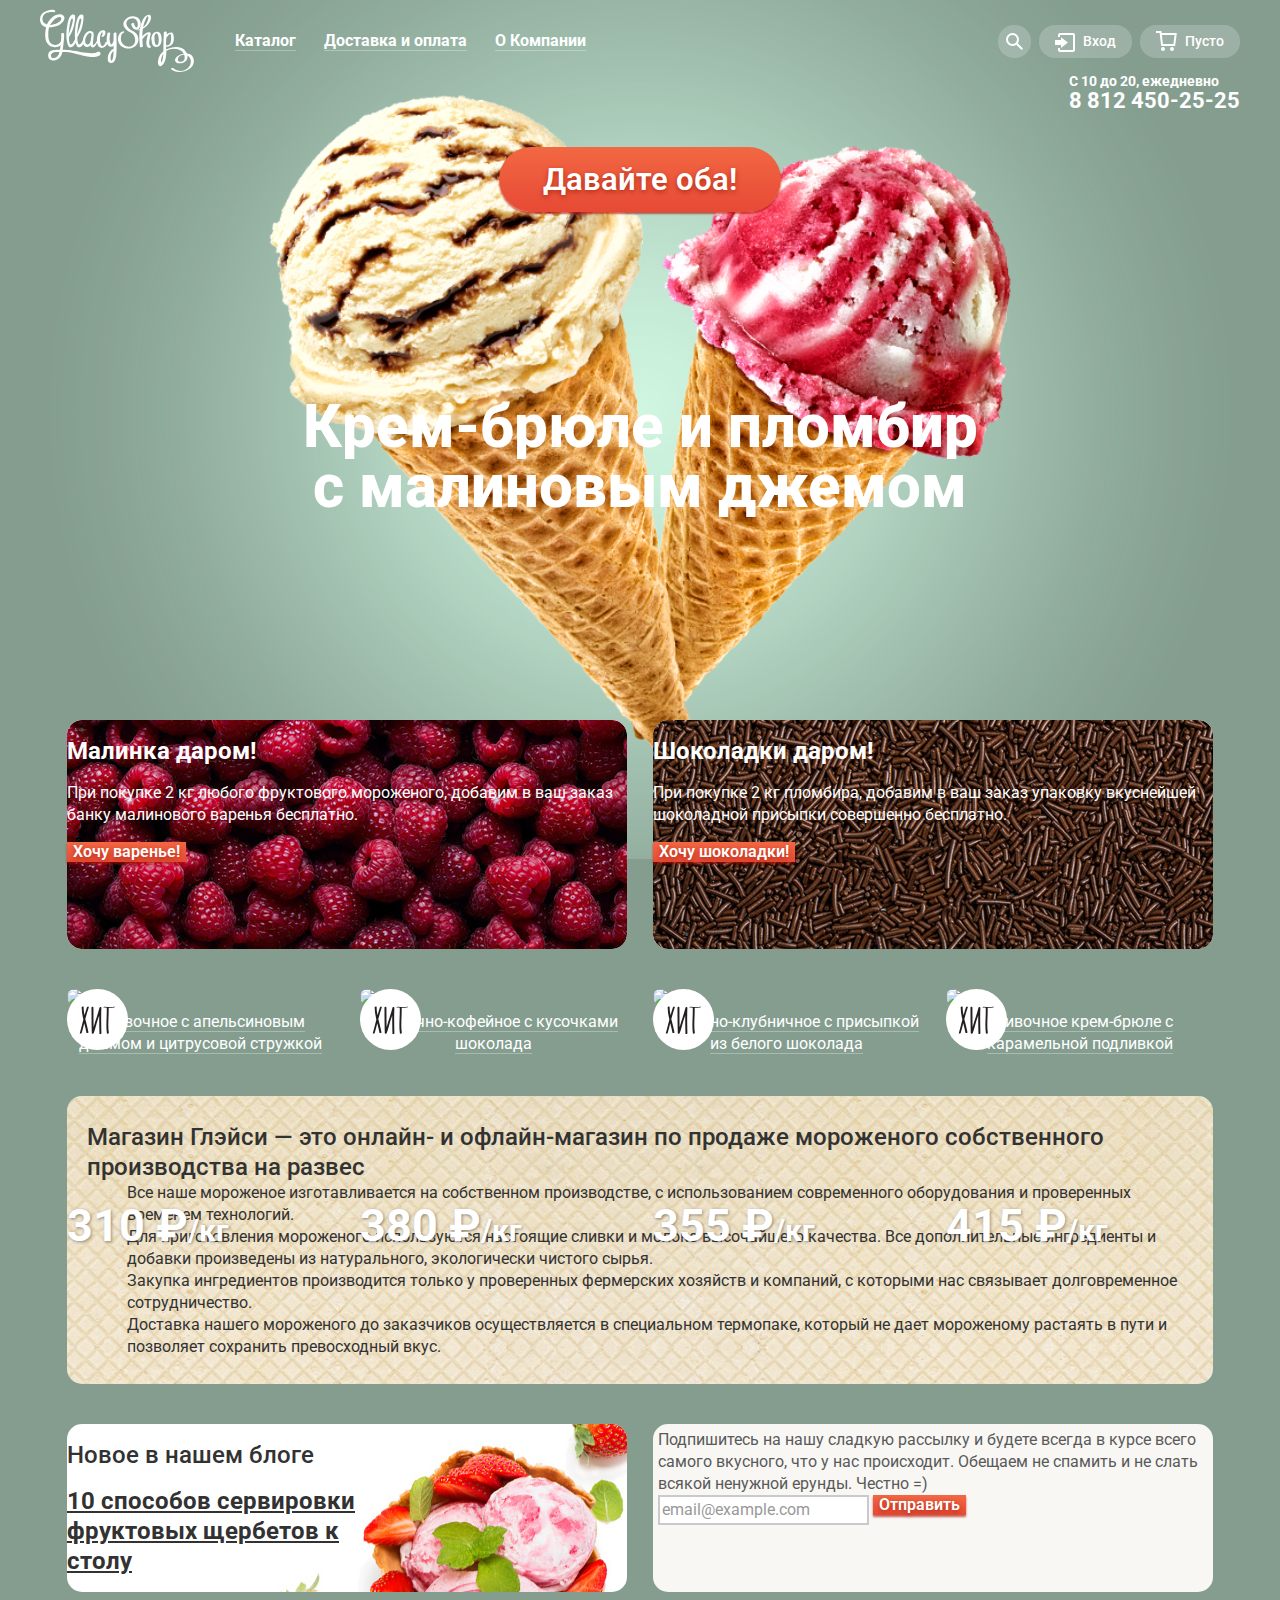
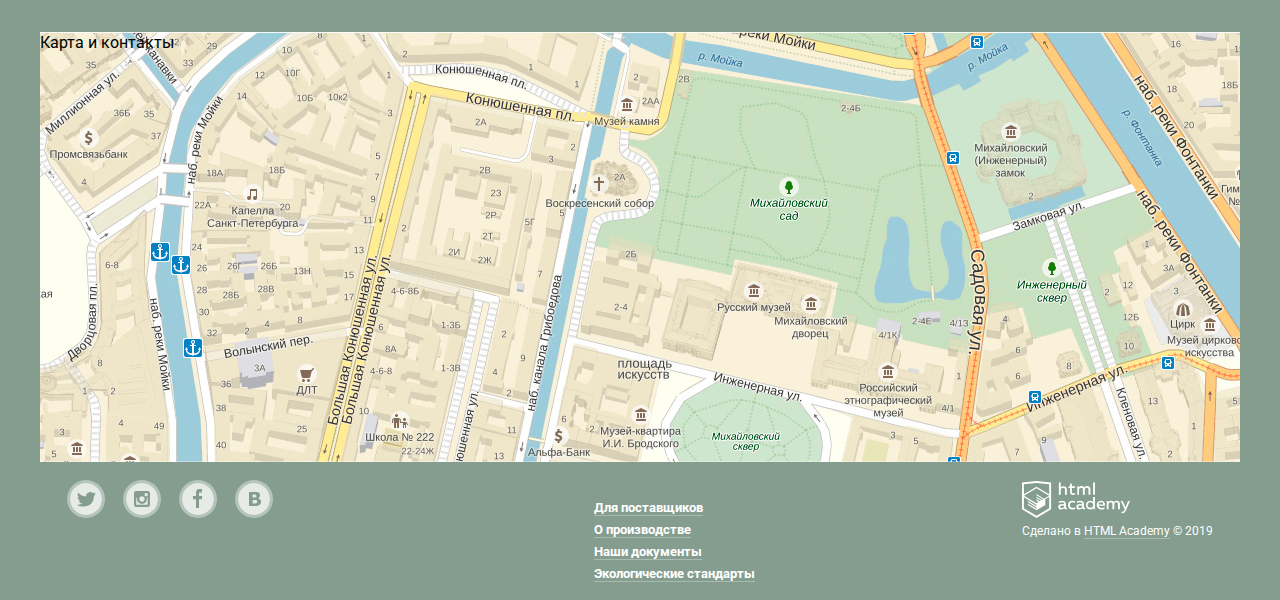
==== commit 01020b04: "ссылки на соцсети" ====
--- a/index.html
+++ b/index.html
@@ -18,7 +18,7 @@
         <nav class="main-menu">
           <ul class="menu-list">
             <li class="menu-item">
-              <a href="catalog.html"><span class="menu-link">Каталог</span></a>
+              <a href=""><span class="menu-link">Каталог</span></a>
               <ul class="menu-sub-list">
                 <li class="menu-sub-item"><a href="">Новинки</a></li>
                 <li class="menu-sub-item"><a href="catalog.html">Сливочное</a></li>
@@ -184,10 +184,10 @@
 
     <footer class="footer">
       <div class="social-links">
-        <a href="">Twitter</a>
-        <a href="">Instagram</a>
-        <a href="">Facebook</a>
-        <a href="">Vk</a>
+        <a href=""><span class="visually-hidden">Twitter</span></a>
+        <a href=""><span class="visually-hidden">Instagram</span></a>
+        <a href=""><span class="visually-hidden">Facebook</span></a>
+        <a href=""><span class="visually-hidden">Vk</span></a>
       </div>
       <ul class="papers-list">
         <li class="papers-item"><a class="link" href="">Для поставщиков</a></li>
--- a/css/style.css
+++ b/css/style.css
@@ -844,7 +844,8 @@
 }
 
 .feedback-wrapper {
-  display: flex;
+  /* display: flex; */
+  display: none;
   justify-content: center;
   align-items: center;
 
@@ -854,6 +855,8 @@
 
   width: 100vw;
   height: 100vh;
+
+  z-index: 1;
 }
 
 .feedback {
@@ -989,6 +992,35 @@
   padding-top: 18px;
 }
 
+.social-links a {
+  display: inline-block;
+  margin-right: 14px;
+
+  width: 38px;
+  height: 38px;
+
+  border: 3px solid rgba(255, 255, 255, 0.5);
+  border-radius: 50%;
+
+  background-repeat: no-repeat;
+  background-size: contain;
+  background-position: center;
+  opacity: 0.8;
+}
+
+.social-links a:nth-child(1) {
+  background-image: url("../img/icons/twitter.svg");
+}
+.social-links a:nth-child(2) {
+  background-image: url("../img/icons/instagram.svg");
+}
+.social-links a:nth-child(3) {
+  background-image: url("../img/icons/fb.svg");
+}
+.social-links a:nth-child(4) {
+  background-image: url("../img/icons/vk.svg");
+}
+
 .papers-list {
   list-style: none;
 }
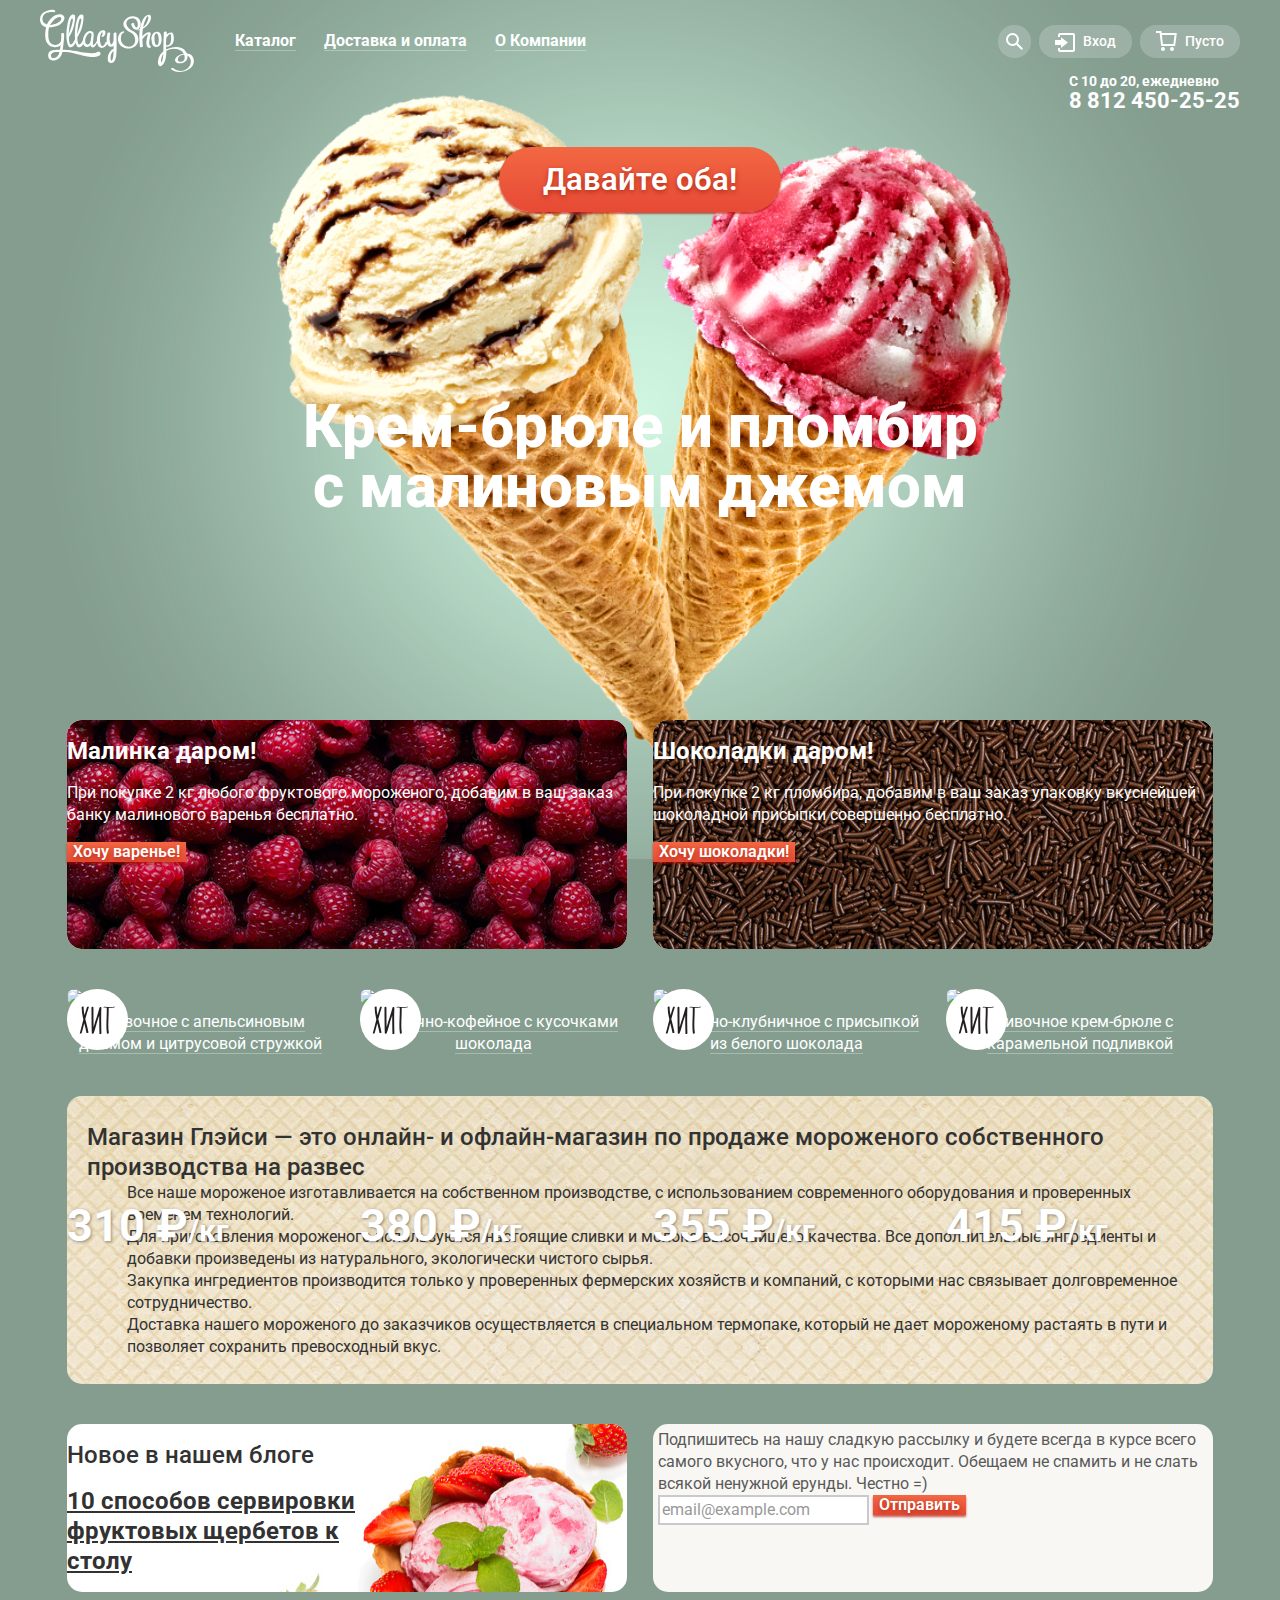
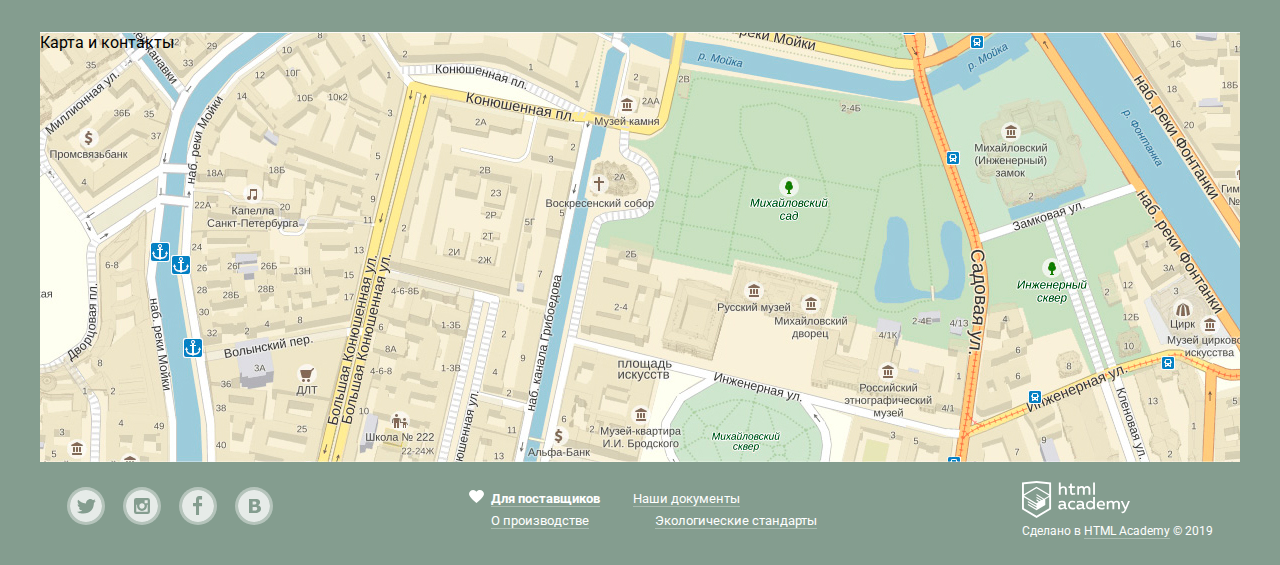
==== commit 4b4f05da: "начал стилизацию футера" ====
--- a/index.html
+++ b/index.html
@@ -191,8 +191,8 @@
       </div>
       <ul class="papers-list">
         <li class="papers-item"><a class="link" href="">Для поставщиков</a></li>
+        <li class="papers-item"><a class="link" href="">Наши документы</a></li>
         <li class="papers-item"><a class="link" href="">О производстве</a></li>
-        <li class="papers-item"><a class="link" href="">Наши документы</a></li>
         <li class="papers-item"><a class="link" href="">Экологические стандарты</a></li>
       </ul>
       <div class="designed-by">
--- a/css/style.css
+++ b/css/style.css
@@ -179,13 +179,7 @@
   padding: 0;
   margin-left: 27px;
 
-  /* width: 350px; */
-
   list-style: none;
-}
-
-.menu-item {
-  /* padding: 8px 14px; */
 }
 
 .menu-item a {
@@ -987,9 +981,11 @@
 footer {
   display: flex;
   justify-content: space-between;
+  align-items: center;
 
   padding: 0 27px;
   padding-top: 18px;
+  padding-bottom: 26px;
 }
 
 .social-links a {
@@ -1022,14 +1018,43 @@
 }
 
 .papers-list {
+  display: flex;
+  flex-wrap: wrap;
+  margin: 0;
+  padding: 0;
+
+  width: 327px;
   list-style: none;
+}
+
+.papers-item {
+  width: 50%;
 }
 
 .papers-item a {
   font-size: 13px;
+  font-weight: normal;
+  line-height: 16px;
+}
+
+.papers-item:first-child a {
   font-weight: bold;
-  line-height: 16px;
-
+}
+.papers-item:first-child {
+  margin-left: -22px;
+}
+.papers-item:first-child::before {
+  content: "";
+  display: inline-block;
+
+  margin-right: 7px;
+  width: 15px;
+  height: 13px;
+
+  background-image: url("../img/icons/heart.svg");
+  background-repeat: no-repeat;
+  background-position: center;
+  background-size: contain;
 }
 
 .designed-by {
